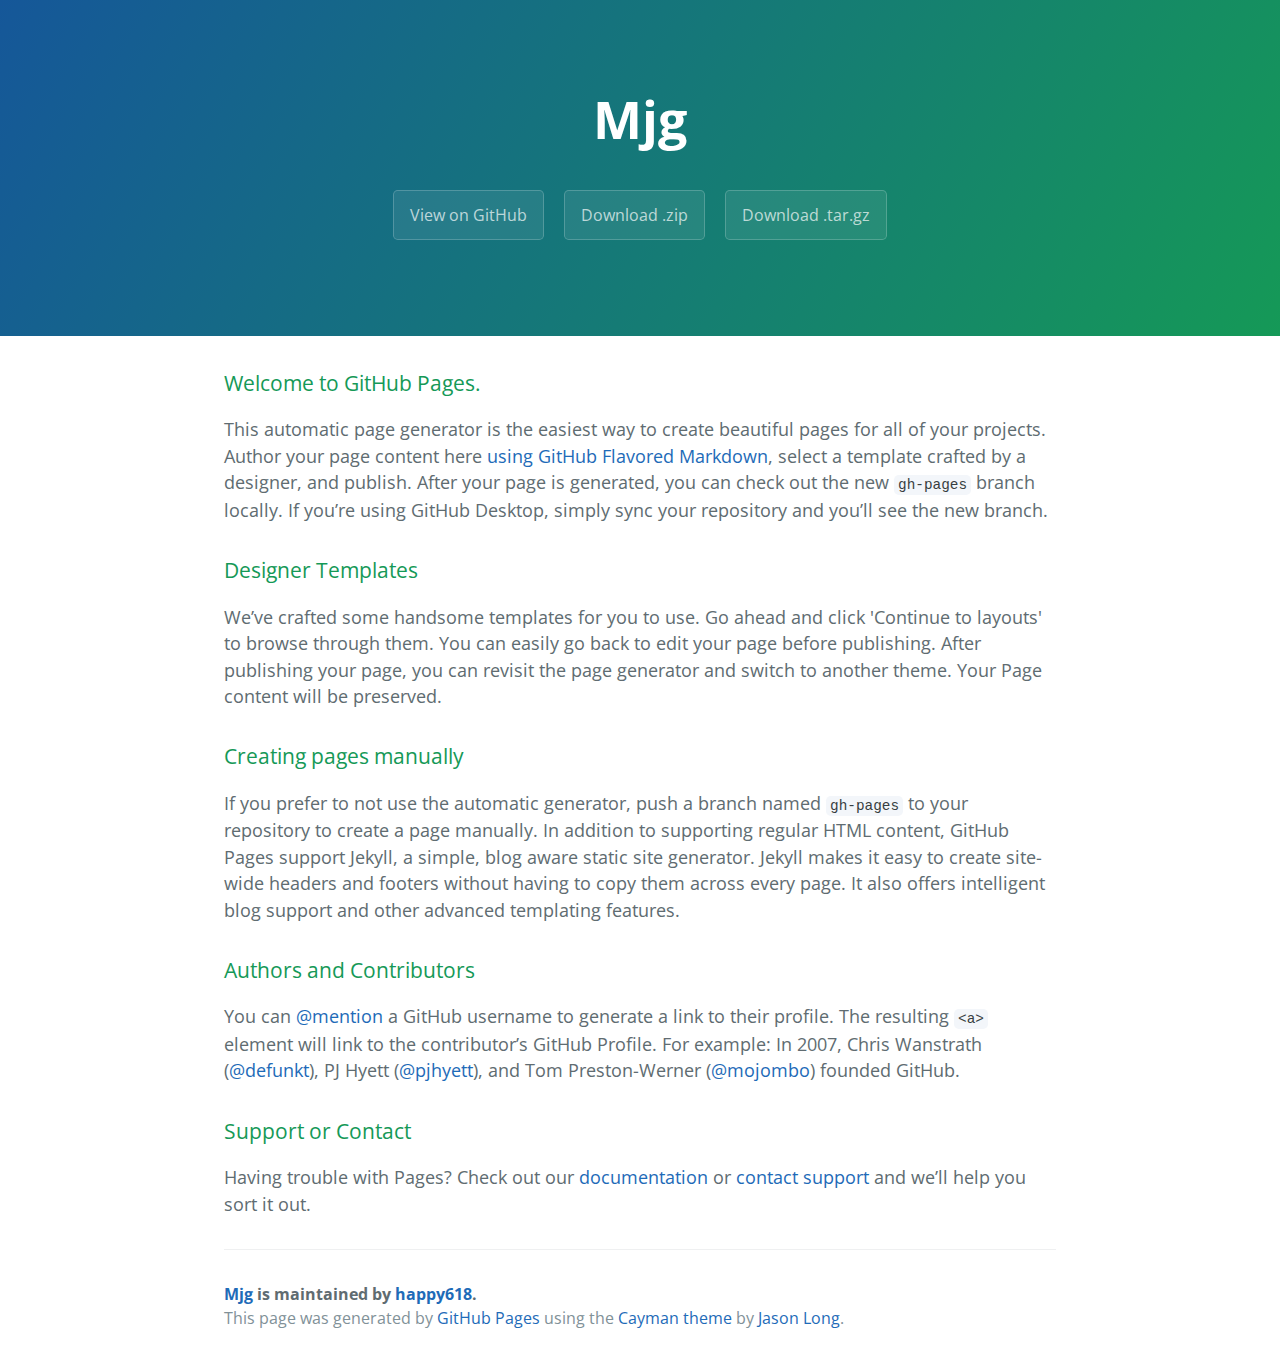
==== index.html @ 903127d8 "Create gh-pages branch via GitHub" ====
<!DOCTYPE html>
<html lang="en-us">
  <head>
    <meta charset="UTF-8">
    <title>Mjg by happy618</title>
    <meta name="viewport" content="width=device-width, initial-scale=1">
    <link rel="stylesheet" type="text/css" href="stylesheets/normalize.css" media="screen">
    <link href='https://fonts.googleapis.com/css?family=Open+Sans:400,700' rel='stylesheet' type='text/css'>
    <link rel="stylesheet" type="text/css" href="stylesheets/stylesheet.css" media="screen">
    <link rel="stylesheet" type="text/css" href="stylesheets/github-light.css" media="screen">
  </head>
  <body>
    <section class="page-header">
      <h1 class="project-name">Mjg</h1>
      <h2 class="project-tagline"></h2>
      <a href="https://github.com/happy618/mjg" class="btn">View on GitHub</a>
      <a href="https://github.com/happy618/mjg/zipball/master" class="btn">Download .zip</a>
      <a href="https://github.com/happy618/mjg/tarball/master" class="btn">Download .tar.gz</a>
    </section>

    <section class="main-content">
      <h3>
<a id="welcome-to-github-pages" class="anchor" href="#welcome-to-github-pages" aria-hidden="true"><span aria-hidden="true" class="octicon octicon-link"></span></a>Welcome to GitHub Pages.</h3>

<p>This automatic page generator is the easiest way to create beautiful pages for all of your projects. Author your page content here <a href="https://guides.github.com/features/mastering-markdown/">using GitHub Flavored Markdown</a>, select a template crafted by a designer, and publish. After your page is generated, you can check out the new <code>gh-pages</code> branch locally. If you’re using GitHub Desktop, simply sync your repository and you’ll see the new branch.</p>

<h3>
<a id="designer-templates" class="anchor" href="#designer-templates" aria-hidden="true"><span aria-hidden="true" class="octicon octicon-link"></span></a>Designer Templates</h3>

<p>We’ve crafted some handsome templates for you to use. Go ahead and click 'Continue to layouts' to browse through them. You can easily go back to edit your page before publishing. After publishing your page, you can revisit the page generator and switch to another theme. Your Page content will be preserved.</p>

<h3>
<a id="creating-pages-manually" class="anchor" href="#creating-pages-manually" aria-hidden="true"><span aria-hidden="true" class="octicon octicon-link"></span></a>Creating pages manually</h3>

<p>If you prefer to not use the automatic generator, push a branch named <code>gh-pages</code> to your repository to create a page manually. In addition to supporting regular HTML content, GitHub Pages support Jekyll, a simple, blog aware static site generator. Jekyll makes it easy to create site-wide headers and footers without having to copy them across every page. It also offers intelligent blog support and other advanced templating features.</p>

<h3>
<a id="authors-and-contributors" class="anchor" href="#authors-and-contributors" aria-hidden="true"><span aria-hidden="true" class="octicon octicon-link"></span></a>Authors and Contributors</h3>

<p>You can <a href="https://help.github.com/articles/basic-writing-and-formatting-syntax/#mentioning-users-and-teams" class="user-mention">@mention</a> a GitHub username to generate a link to their profile. The resulting <code>&lt;a&gt;</code> element will link to the contributor’s GitHub Profile. For example: In 2007, Chris Wanstrath (<a href="https://github.com/defunkt" class="user-mention">@defunkt</a>), PJ Hyett (<a href="https://github.com/pjhyett" class="user-mention">@pjhyett</a>), and Tom Preston-Werner (<a href="https://github.com/mojombo" class="user-mention">@mojombo</a>) founded GitHub.</p>

<h3>
<a id="support-or-contact" class="anchor" href="#support-or-contact" aria-hidden="true"><span aria-hidden="true" class="octicon octicon-link"></span></a>Support or Contact</h3>

<p>Having trouble with Pages? Check out our <a href="https://help.github.com/pages">documentation</a> or <a href="https://github.com/contact">contact support</a> and we’ll help you sort it out.</p>

      <footer class="site-footer">
        <span class="site-footer-owner"><a href="https://github.com/happy618/mjg">Mjg</a> is maintained by <a href="https://github.com/happy618">happy618</a>.</span>

        <span class="site-footer-credits">This page was generated by <a href="https://pages.github.com">GitHub Pages</a> using the <a href="https://github.com/jasonlong/cayman-theme">Cayman theme</a> by <a href="https://twitter.com/jasonlong">Jason Long</a>.</span>
      </footer>

    </section>

  
  </body>
</html>
---- stylesheets/stylesheet.css ----
* {
  box-sizing: border-box; }

body {
  padding: 0;
  margin: 0;
  font-family: "Open Sans", "Helvetica Neue", Helvetica, Arial, sans-serif;
  font-size: 16px;
  line-height: 1.5;
  color: #606c71; }

a {
  color: #1e6bb8;
  text-decoration: none; }
  a:hover {
    text-decoration: underline; }

.btn {
  display: inline-block;
  margin-bottom: 1rem;
  color: rgba(255, 255, 255, 0.7);
  background-color: rgba(255, 255, 255, 0.08);
  border-color: rgba(255, 255, 255, 0.2);
  border-style: solid;
  border-width: 1px;
  border-radius: 0.3rem;
  transition: color 0.2s, background-color 0.2s, border-color 0.2s; }
  .btn + .btn {
    margin-left: 1rem; }

.btn:hover {
  color: rgba(255, 255, 255, 0.8);
  text-decoration: none;
  background-color: rgba(255, 255, 255, 0.2);
  border-color: rgba(255, 255, 255, 0.3); }

@media screen and (min-width: 64em) {
  .btn {
    padding: 0.75rem 1rem; } }

@media screen and (min-width: 42em) and (max-width: 64em) {
  .btn {
    padding: 0.6rem 0.9rem;
    font-size: 0.9rem; } }

@media screen and (max-width: 42em) {
  .btn {
    display: block;
    width: 100%;
    padding: 0.75rem;
    font-size: 0.9rem; }
    .btn + .btn {
      margin-top: 1rem;
      margin-left: 0; } }

.page-header {
  color: #fff;
  text-align: center;
  background-color: #159957;
  background-image: linear-gradient(120deg, #155799, #159957); }

@media screen and (min-width: 64em) {
  .page-header {
    padding: 5rem 6rem; } }

@media screen and (min-width: 42em) and (max-width: 64em) {
  .page-header {
    padding: 3rem 4rem; } }

@media screen and (max-width: 42em) {
  .page-header {
    padding: 2rem 1rem; } }

.project-name {
  margin-top: 0;
  margin-bottom: 0.1rem; }

@media screen and (min-width: 64em) {
  .project-name {
    font-size: 3.25rem; } }

@media screen and (min-width: 42em) and (max-width: 64em) {
  .project-name {
    font-size: 2.25rem; } }

@media screen and (max-width: 42em) {
  .project-name {
    font-size: 1.75rem; } }

.project-tagline {
  margin-bottom: 2rem;
  font-weight: normal;
  opacity: 0.7; }

@media screen and (min-width: 64em) {
  .project-tagline {
    font-size: 1.25rem; } }

@media screen and (min-width: 42em) and (max-width: 64em) {
  .project-tagline {
    font-size: 1.15rem; } }

@media screen and (max-width: 42em) {
  .project-tagline {
    font-size: 1rem; } }

.main-content :first-child {
  margin-top: 0; }
.main-content img {
  max-width: 100%; }
.main-content h1, .main-content h2, .main-content h3, .main-content h4, .main-content h5, .main-content h6 {
  margin-top: 2rem;
  margin-bottom: 1rem;
  font-weight: normal;
  color: #159957; }
.main-content p {
  margin-bottom: 1em; }
.main-content code {
  padding: 2px 4px;
  font-family: Consolas, "Liberation Mono", Menlo, Courier, monospace;
  font-size: 0.9rem;
  color: #383e41;
  background-color: #f3f6fa;
  border-radius: 0.3rem; }
.main-content pre {
  padding: 0.8rem;
  margin-top: 0;
  margin-bottom: 1rem;
  font: 1rem Consolas, "Liberation Mono", Menlo, Courier, monospace;
  color: #567482;
  word-wrap: normal;
  background-color: #f3f6fa;
  border: solid 1px #dce6f0;
  border-radius: 0.3rem; }
  .main-content pre > code {
    padding: 0;
    margin: 0;
    font-size: 0.9rem;
    color: #567482;
    word-break: normal;
    white-space: pre;
    background: transparent;
    border: 0; }
.main-content .highlight {
  margin-bottom: 1rem; }
  .main-content .highlight pre {
    margin-bottom: 0;
    word-break: normal; }
.main-content .highlight pre, .main-content pre {
  padding: 0.8rem;
  overflow: auto;
  font-size: 0.9rem;
  line-height: 1.45;
  border-radius: 0.3rem; }
.main-content pre code, .main-content pre tt {
  display: inline;
  max-width: initial;
  padding: 0;
  margin: 0;
  overflow: initial;
  line-height: inherit;
  word-wrap: normal;
  background-color: transparent;
  border: 0; }
  .main-content pre code:before, .main-content pre code:after, .main-content pre tt:before, .main-content pre tt:after {
    content: normal; }
.main-content ul, .main-content ol {
  margin-top: 0; }
.main-content blockquote {
  padding: 0 1rem;
  margin-left: 0;
  color: #819198;
  border-left: 0.3rem solid #dce6f0; }
  .main-content blockquote > :first-child {
    margin-top: 0; }
  .main-content blockquote > :last-child {
    margin-bottom: 0; }
.main-content table {
  display: block;
  width: 100%;
  overflow: auto;
  word-break: normal;
  word-break: keep-all; }
  .main-content table th {
    font-weight: bold; }
  .main-content table th, .main-content table td {
    padding: 0.5rem 1rem;
    border: 1px solid #e9ebec; }
.main-content dl {
  padding: 0; }
  .main-content dl dt {
    padding: 0;
    margin-top: 1rem;
    font-size: 1rem;
    font-weight: bold; }
  .main-content dl dd {
    padding: 0;
    margin-bottom: 1rem; }
.main-content hr {
  height: 2px;
  padding: 0;
  margin: 1rem 0;
  background-color: #eff0f1;
  border: 0; }

@media screen and (min-width: 64em) {
  .main-content {
    max-width: 64rem;
    padding: 2rem 6rem;
    margin: 0 auto;
    font-size: 1.1rem; } }

@media screen and (min-width: 42em) and (max-width: 64em) {
  .main-content {
    padding: 2rem 4rem;
    font-size: 1.1rem; } }

@media screen and (max-width: 42em) {
  .main-content {
    padding: 2rem 1rem;
    font-size: 1rem; } }

.site-footer {
  padding-top: 2rem;
  margin-top: 2rem;
  border-top: solid 1px #eff0f1; }

.site-footer-owner {
  display: block;
  font-weight: bold; }

.site-footer-credits {
  color: #819198; }

@media screen and (min-width: 64em) {
  .site-footer {
    font-size: 1rem; } }

@media screen and (min-width: 42em) and (max-width: 64em) {
  .site-footer {
    font-size: 1rem; } }

@media screen and (max-width: 42em) {
  .site-footer {
    font-size: 0.9rem; } }
---- stylesheets/github-light.css ----
/*
The MIT License (MIT)

Copyright (c) 2016 GitHub, Inc.

Permission is hereby granted, free of charge, to any person obtaining a copy
of this software and associated documentation files (the "Software"), to deal
in the Software without restriction, including without limitation the rights
to use, copy, modify, merge, publish, distribute, sublicense, and/or sell
copies of the Software, and to permit persons to whom the Software is
furnished to do so, subject to the following conditions:

The above copyright notice and this permission notice shall be included in all
copies or substantial portions of the Software.

THE SOFTWARE IS PROVIDED "AS IS", WITHOUT WARRANTY OF ANY KIND, EXPRESS OR
IMPLIED, INCLUDING BUT NOT LIMITED TO THE WARRANTIES OF MERCHANTABILITY,
FITNESS FOR A PARTICULAR PURPOSE AND NONINFRINGEMENT. IN NO EVENT SHALL THE
AUTHORS OR COPYRIGHT HOLDERS BE LIABLE FOR ANY CLAIM, DAMAGES OR OTHER
LIABILITY, WHETHER IN AN ACTION OF CONTRACT, TORT OR OTHERWISE, ARISING FROM,
OUT OF OR IN CONNECTION WITH THE SOFTWARE OR THE USE OR OTHER DEALINGS IN THE
SOFTWARE.

*/

.pl-c /* comment */ {
  color: #969896;
}

.pl-c1 /* constant, variable.other.constant, support, meta.property-name, support.constant, support.variable, meta.module-reference, markup.raw, meta.diff.header */,
.pl-s .pl-v /* string variable */ {
  color: #0086b3;
}

.pl-e /* entity */,
.pl-en /* entity.name */ {
  color: #795da3;
}

.pl-smi /* variable.parameter.function, storage.modifier.package, storage.modifier.import, storage.type.java, variable.other */,
.pl-s .pl-s1 /* string source */ {
  color: #333;
}

.pl-ent /* entity.name.tag */ {
  color: #63a35c;
}

.pl-k /* keyword, storage, storage.type */ {
  color: #a71d5d;
}

.pl-s /* string */,
.pl-pds /* punctuation.definition.string, string.regexp.character-class */,
.pl-s .pl-pse .pl-s1 /* string punctuation.section.embedded source */,
.pl-sr /* string.regexp */,
.pl-sr .pl-cce /* string.regexp constant.character.escape */,
.pl-sr .pl-sre /* string.regexp source.ruby.embedded */,
.pl-sr .pl-sra /* string.regexp string.regexp.arbitrary-repitition */ {
  color: #183691;
}

.pl-v /* variable */ {
  color: #ed6a43;
}

.pl-id /* invalid.deprecated */ {
  color: #b52a1d;
}

.pl-ii /* invalid.illegal */ {
  color: #f8f8f8;
  background-color: #b52a1d;
}

.pl-sr .pl-cce /* string.regexp constant.character.escape */ {
  font-weight: bold;
  color: #63a35c;
}

.pl-ml /* markup.list */ {
  color: #693a17;
}

.pl-mh /* markup.heading */,
.pl-mh .pl-en /* markup.heading entity.name */,
.pl-ms /* meta.separator */ {
  font-weight: bold;
  color: #1d3e81;
}

.pl-mq /* markup.quote */ {
  color: #008080;
}

.pl-mi /* markup.italic */ {
  font-style: italic;
  color: #333;
}

.pl-mb /* markup.bold */ {
  font-weight: bold;
  color: #333;
}

.pl-md /* markup.deleted, meta.diff.header.from-file */ {
  color: #bd2c00;
  background-color: #ffecec;
}

.pl-mi1 /* markup.inserted, meta.diff.header.to-file */ {
  color: #55a532;
  background-color: #eaffea;
}

.pl-mdr /* meta.diff.range */ {
  font-weight: bold;
  color: #795da3;
}

.pl-mo /* meta.output */ {
  color: #1d3e81;
}
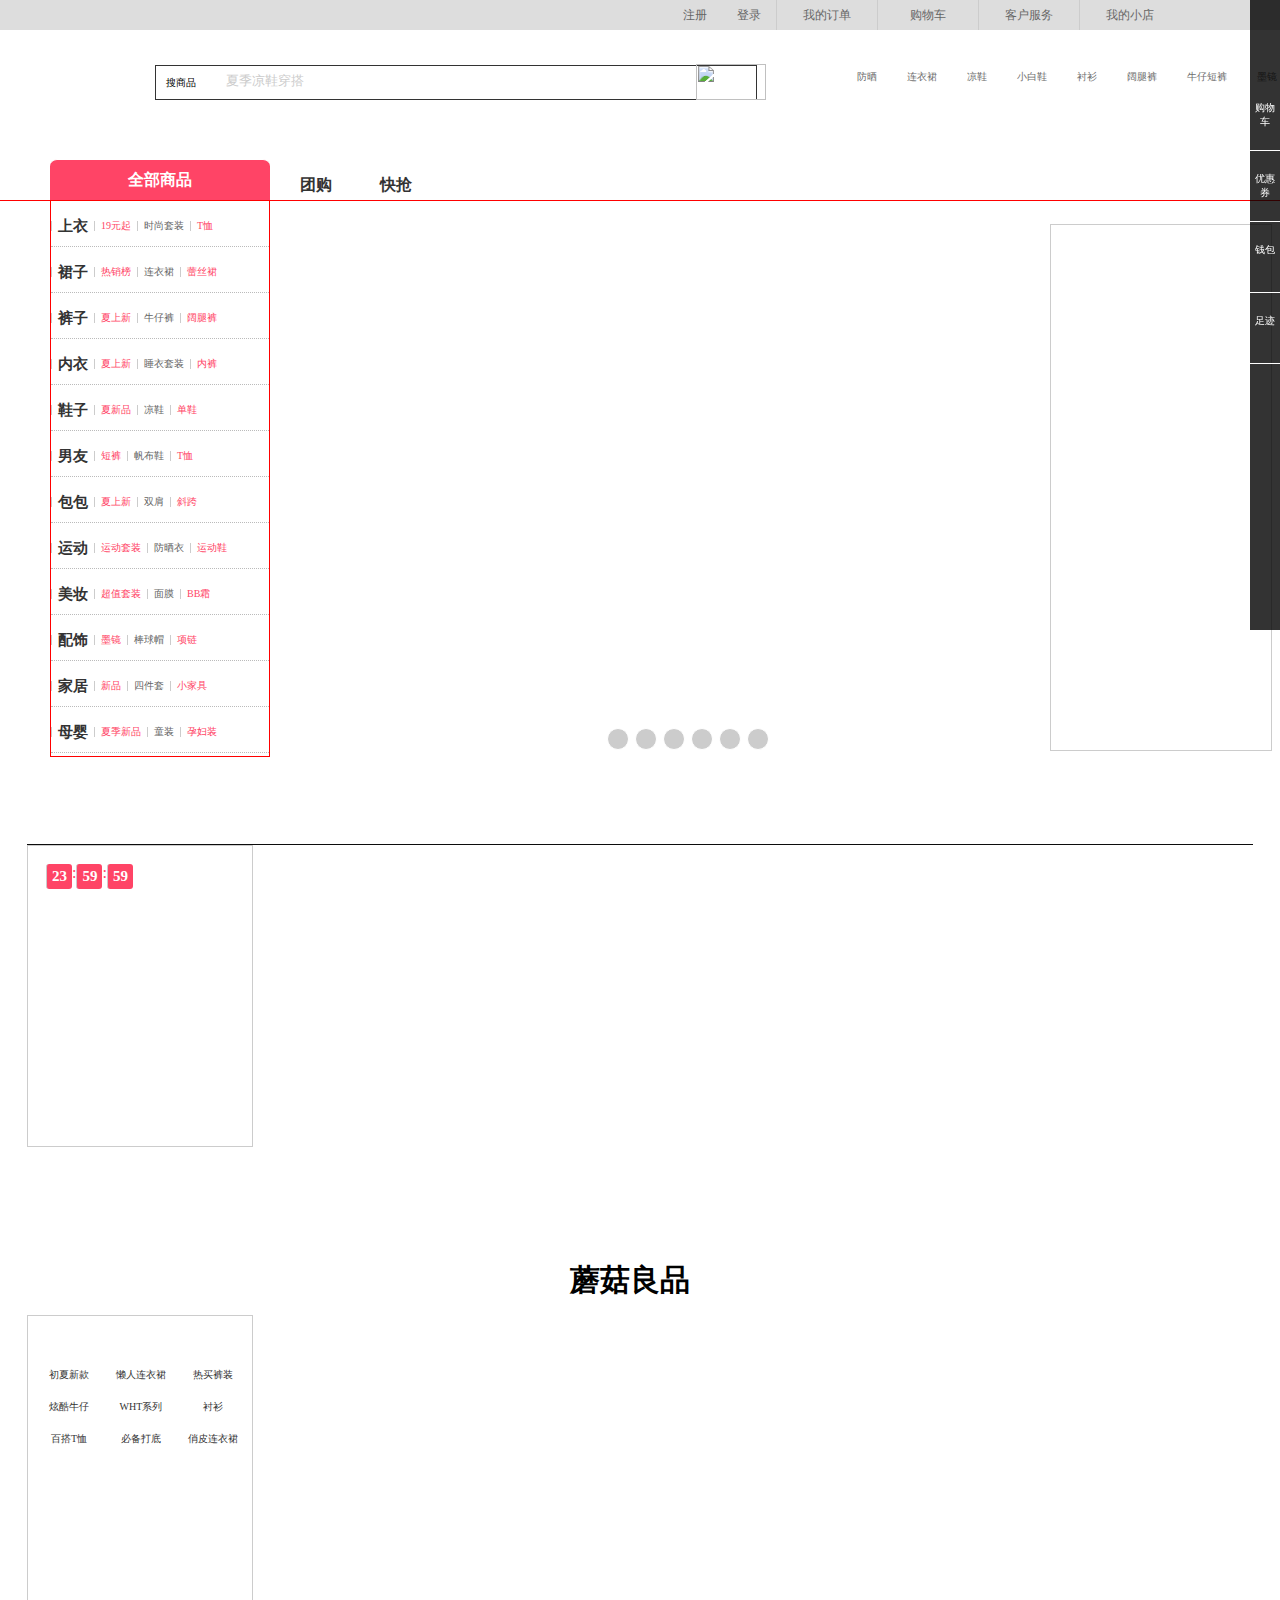
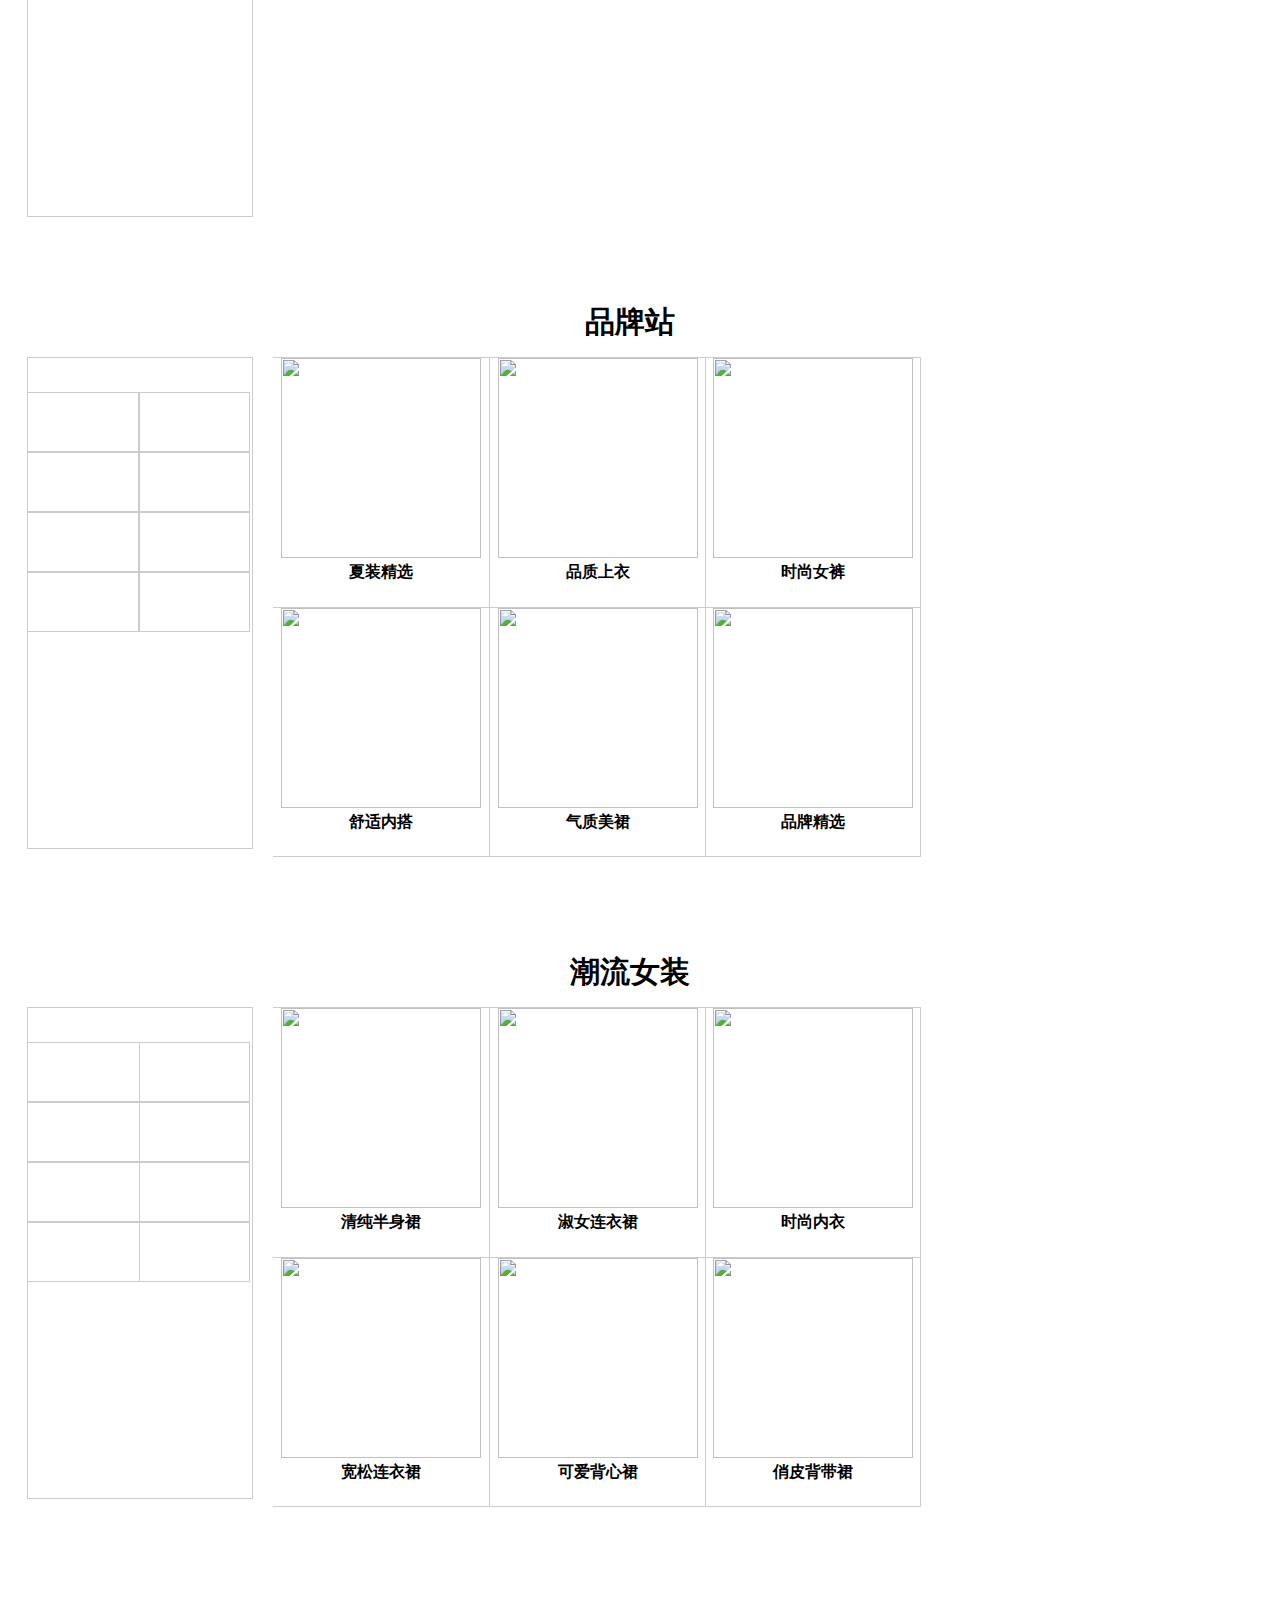
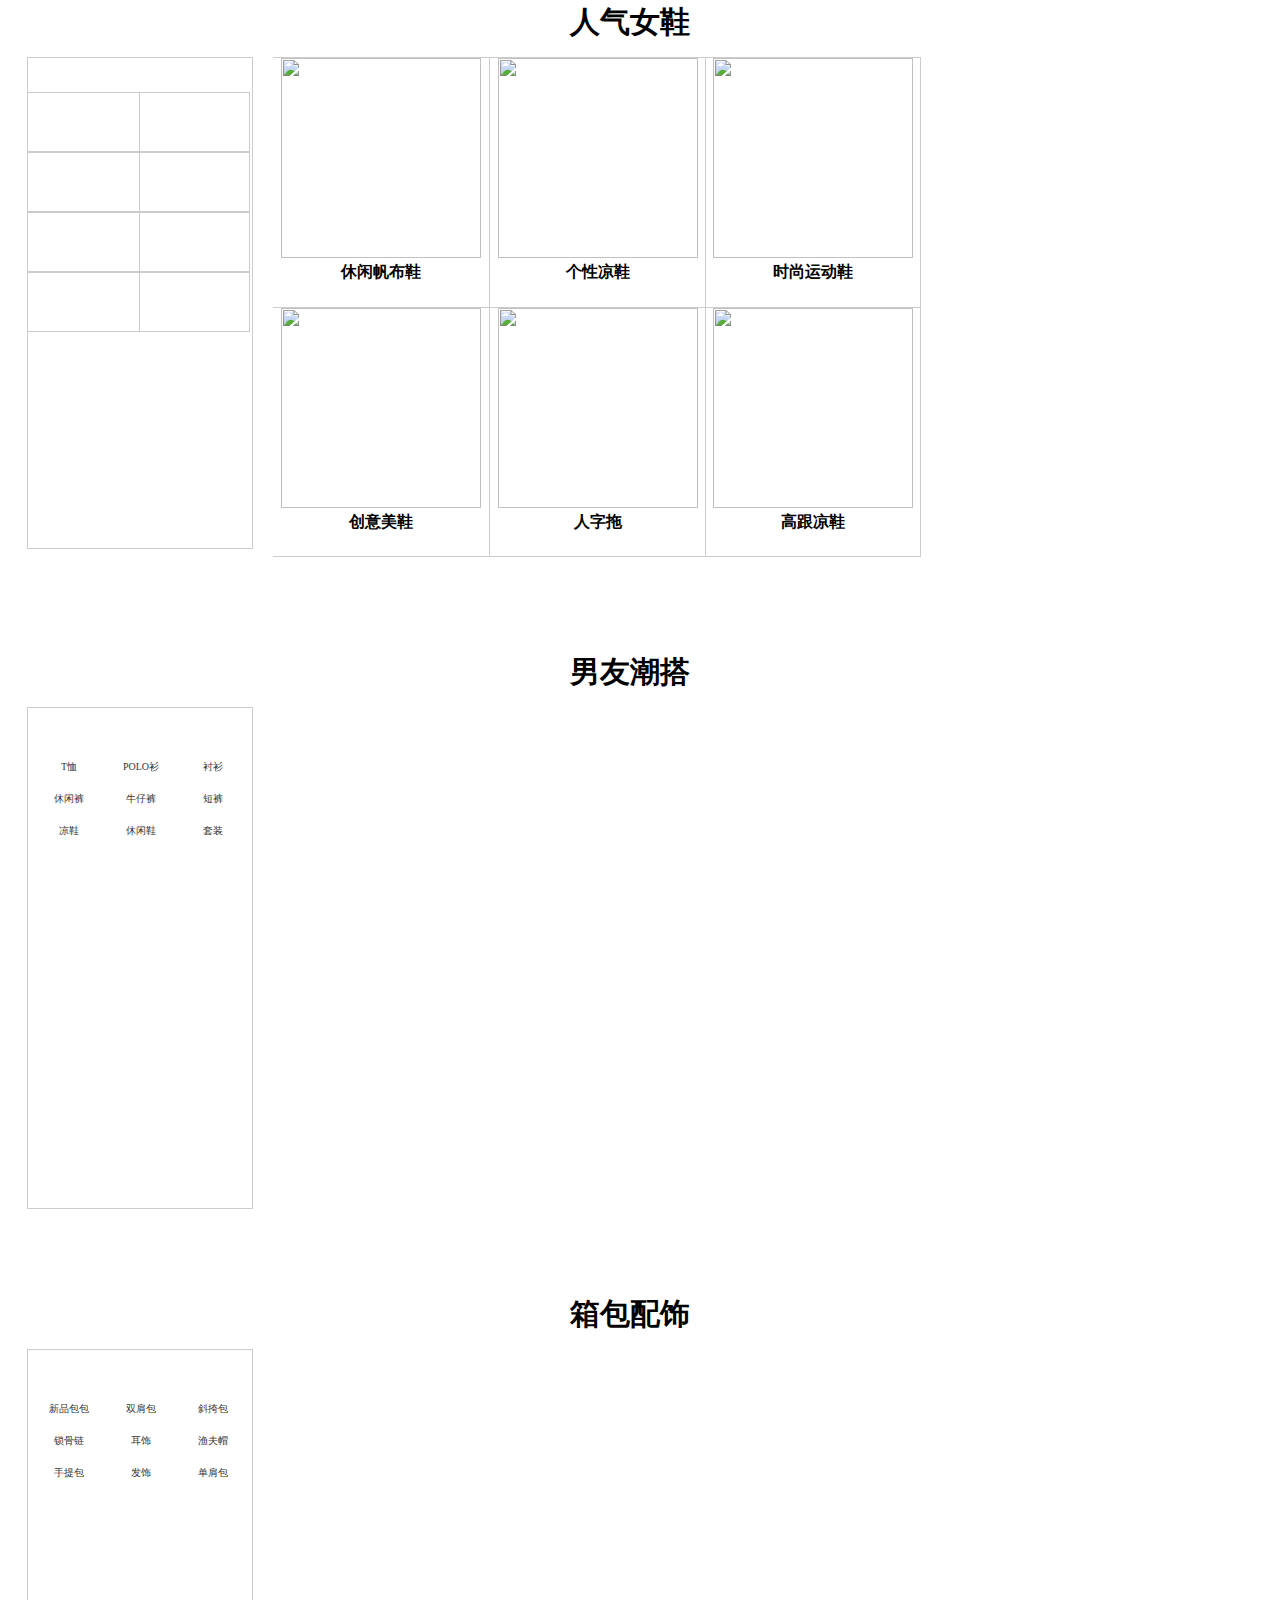
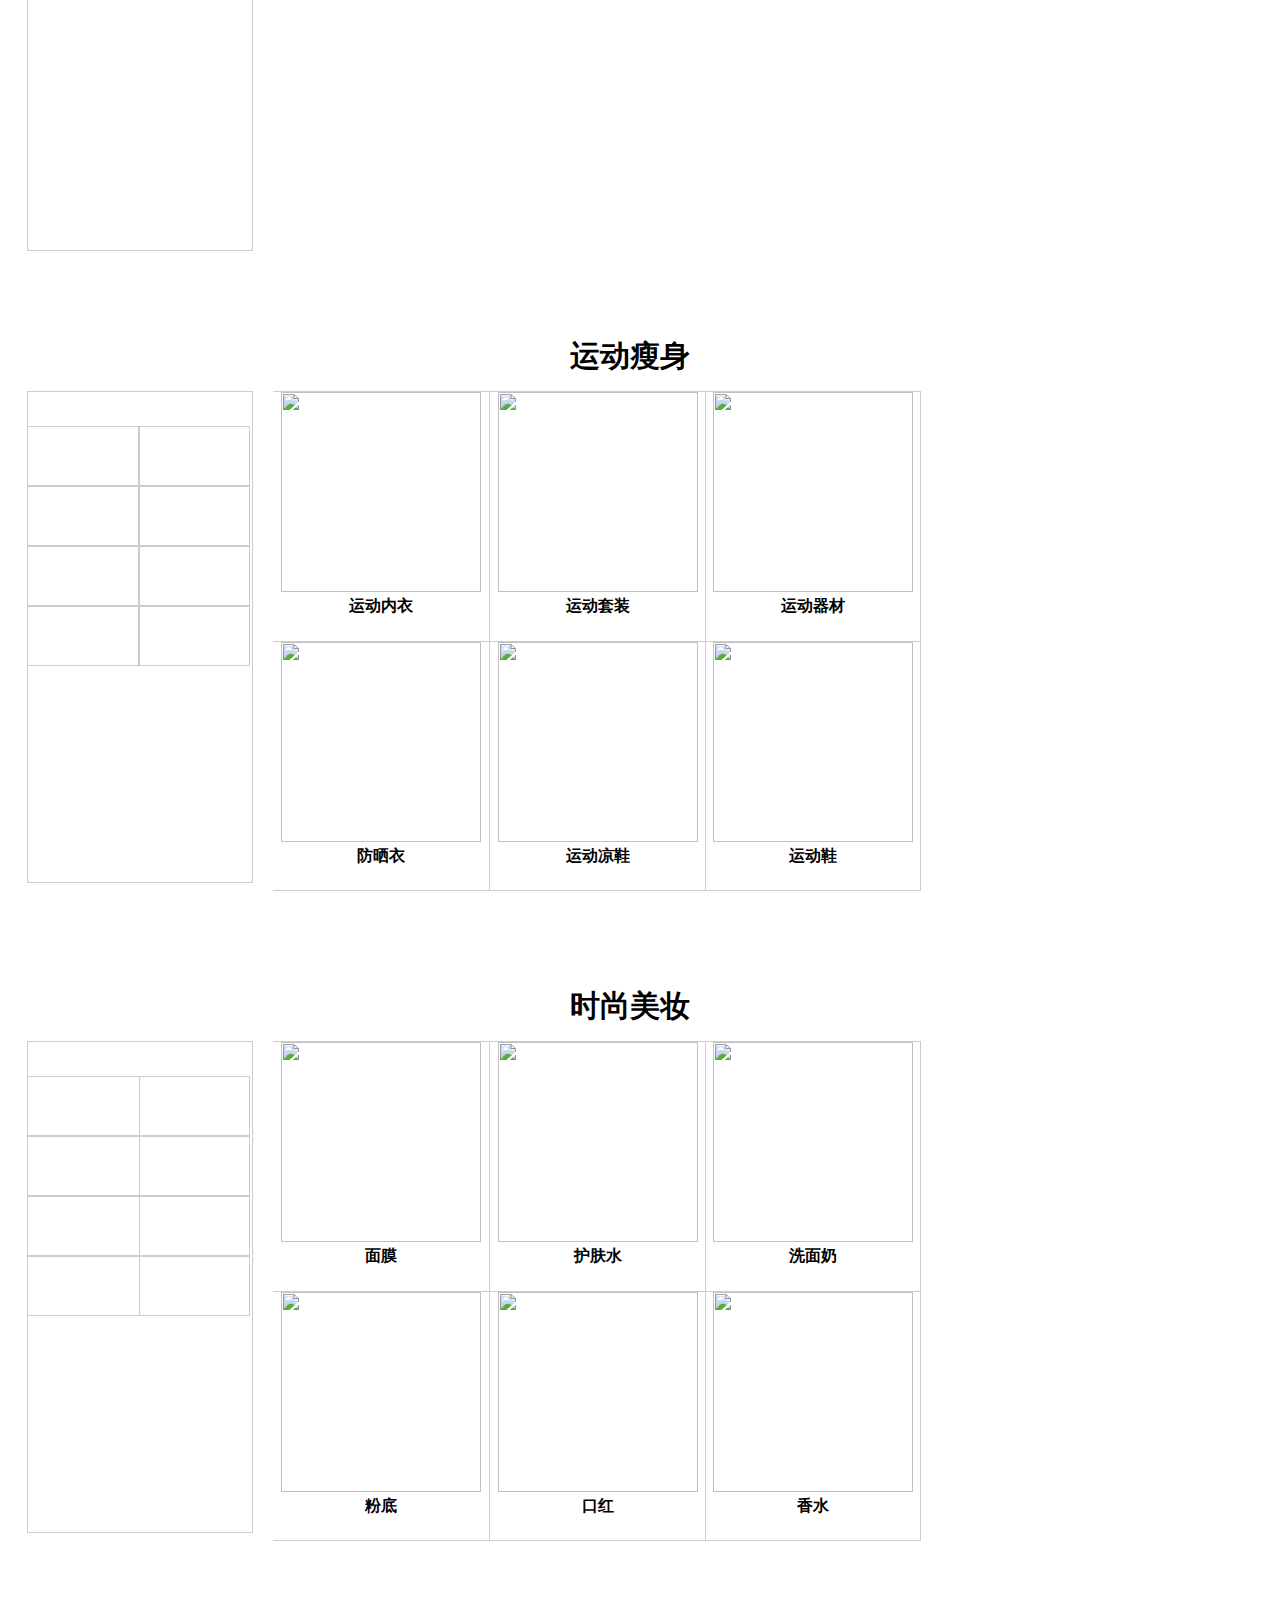
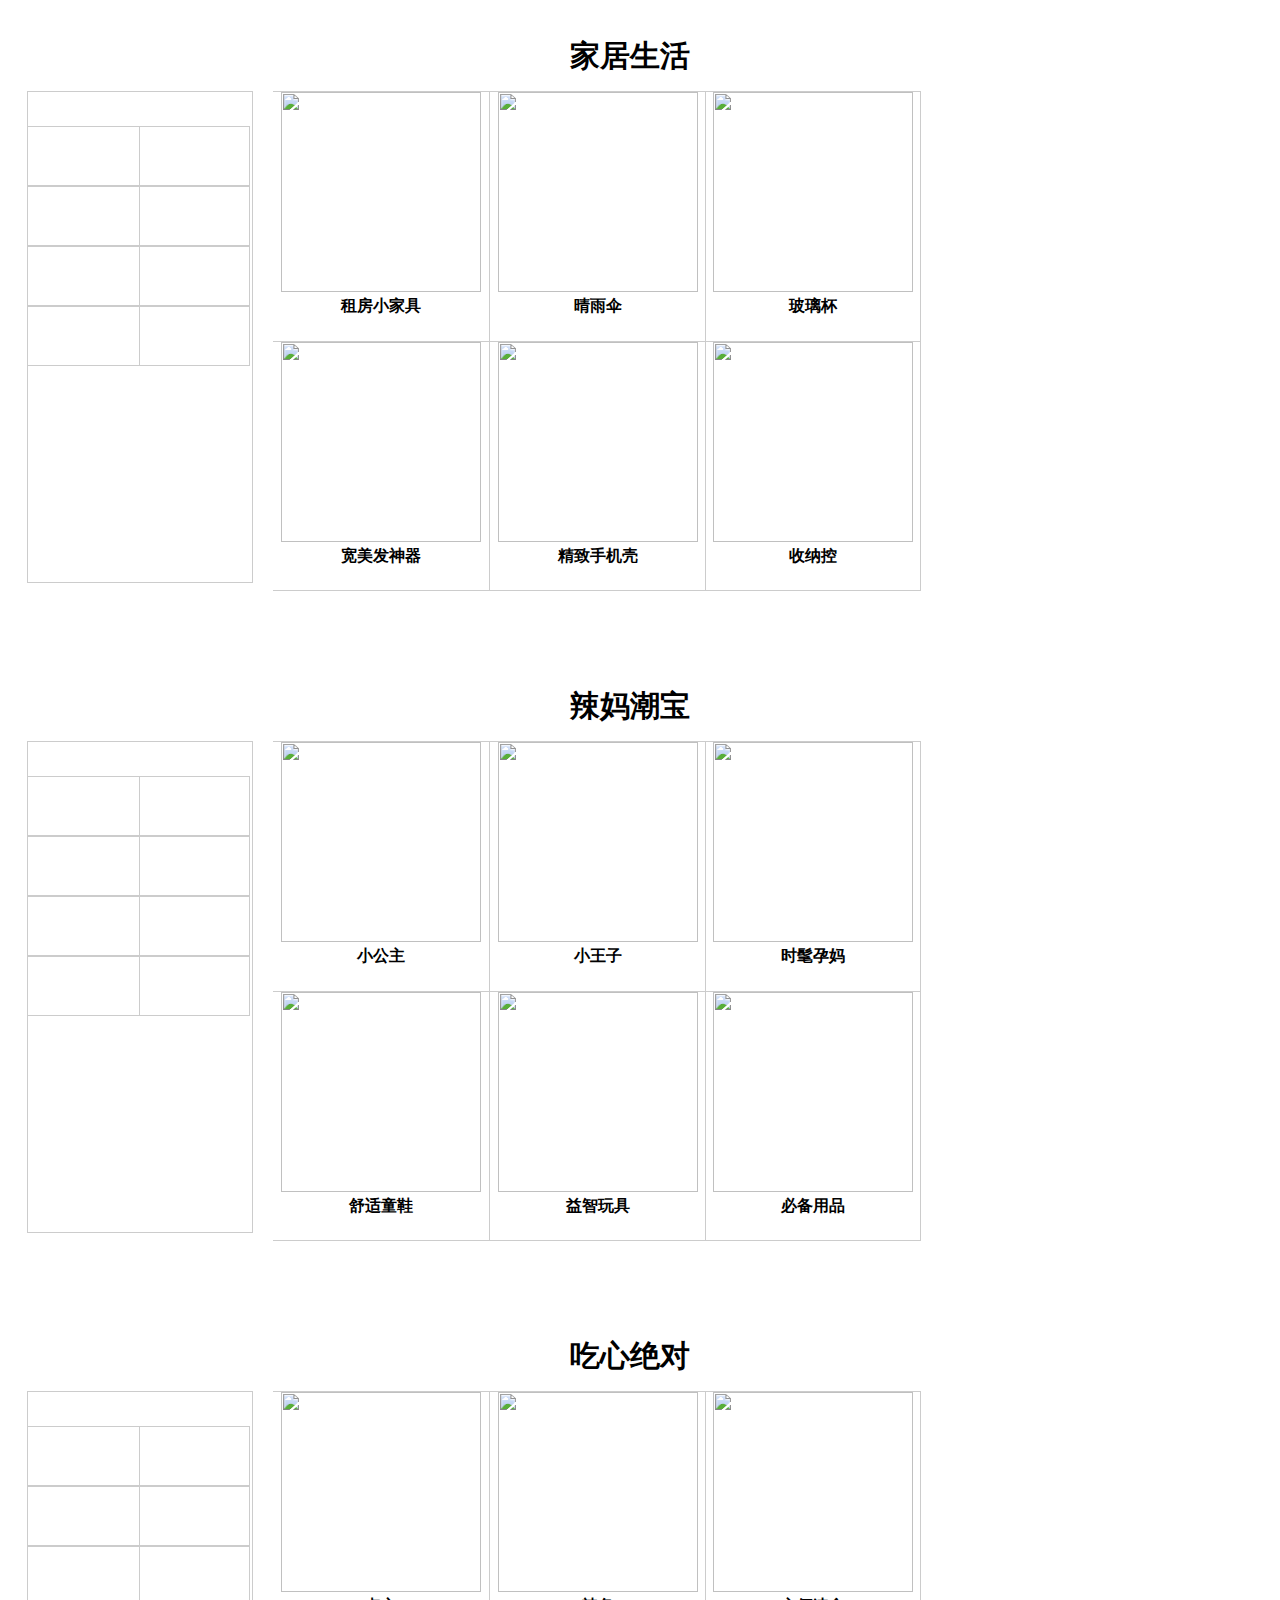
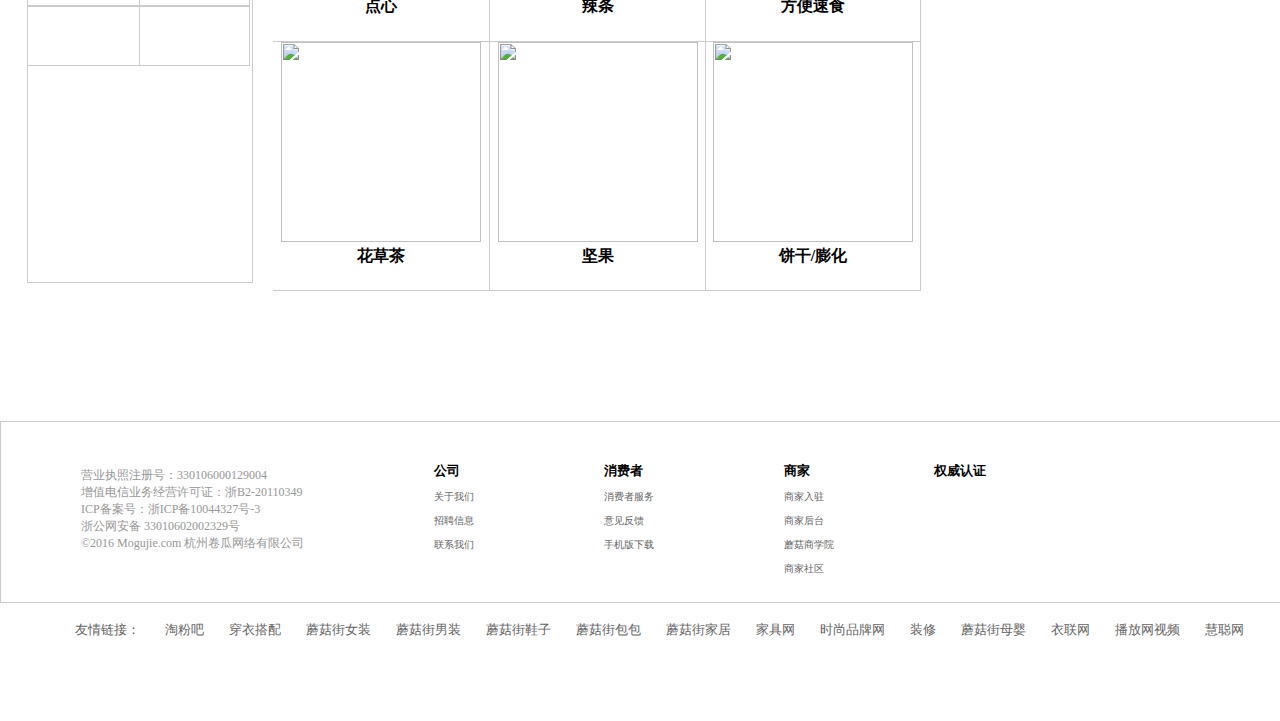
==== commit 6276753e: "Rename text.html to index.html" ====
--- a/index.html
+++ b/index.html
@@ -1,57 +1,1279 @@
-<!DOCTYPE html>
-<html lang="en-us">
-  <head>
-    <meta charset="UTF-8">
-    <title>Mjg by happy618</title>
-    <meta name="viewport" content="width=device-width, initial-scale=1">
-    <link rel="stylesheet" type="text/css" href="stylesheets/normalize.css" media="screen">
-    <link href='https://fonts.googleapis.com/css?family=Open+Sans:400,700' rel='stylesheet' type='text/css'>
-    <link rel="stylesheet" type="text/css" href="stylesheets/stylesheet.css" media="screen">
-    <link rel="stylesheet" type="text/css" href="stylesheets/github-light.css" media="screen">
-  </head>
-  <body>
-    <section class="page-header">
-      <h1 class="project-name">Mjg</h1>
-      <h2 class="project-tagline"></h2>
-      <a href="https://github.com/happy618/mjg" class="btn">View on GitHub</a>
-      <a href="https://github.com/happy618/mjg/zipball/master" class="btn">Download .zip</a>
-      <a href="https://github.com/happy618/mjg/tarball/master" class="btn">Download .tar.gz</a>
-    </section>
-
-    <section class="main-content">
-      <h3>
-<a id="welcome-to-github-pages" class="anchor" href="#welcome-to-github-pages" aria-hidden="true"><span aria-hidden="true" class="octicon octicon-link"></span></a>Welcome to GitHub Pages.</h3>
-
-<p>This automatic page generator is the easiest way to create beautiful pages for all of your projects. Author your page content here <a href="https://guides.github.com/features/mastering-markdown/">using GitHub Flavored Markdown</a>, select a template crafted by a designer, and publish. After your page is generated, you can check out the new <code>gh-pages</code> branch locally. If you’re using GitHub Desktop, simply sync your repository and you’ll see the new branch.</p>
-
-<h3>
-<a id="designer-templates" class="anchor" href="#designer-templates" aria-hidden="true"><span aria-hidden="true" class="octicon octicon-link"></span></a>Designer Templates</h3>
-
-<p>We’ve crafted some handsome templates for you to use. Go ahead and click 'Continue to layouts' to browse through them. You can easily go back to edit your page before publishing. After publishing your page, you can revisit the page generator and switch to another theme. Your Page content will be preserved.</p>
-
-<h3>
-<a id="creating-pages-manually" class="anchor" href="#creating-pages-manually" aria-hidden="true"><span aria-hidden="true" class="octicon octicon-link"></span></a>Creating pages manually</h3>
-
-<p>If you prefer to not use the automatic generator, push a branch named <code>gh-pages</code> to your repository to create a page manually. In addition to supporting regular HTML content, GitHub Pages support Jekyll, a simple, blog aware static site generator. Jekyll makes it easy to create site-wide headers and footers without having to copy them across every page. It also offers intelligent blog support and other advanced templating features.</p>
-
-<h3>
-<a id="authors-and-contributors" class="anchor" href="#authors-and-contributors" aria-hidden="true"><span aria-hidden="true" class="octicon octicon-link"></span></a>Authors and Contributors</h3>
-
-<p>You can <a href="https://help.github.com/articles/basic-writing-and-formatting-syntax/#mentioning-users-and-teams" class="user-mention">@mention</a> a GitHub username to generate a link to their profile. The resulting <code>&lt;a&gt;</code> element will link to the contributor’s GitHub Profile. For example: In 2007, Chris Wanstrath (<a href="https://github.com/defunkt" class="user-mention">@defunkt</a>), PJ Hyett (<a href="https://github.com/pjhyett" class="user-mention">@pjhyett</a>), and Tom Preston-Werner (<a href="https://github.com/mojombo" class="user-mention">@mojombo</a>) founded GitHub.</p>
-
-<h3>
-<a id="support-or-contact" class="anchor" href="#support-or-contact" aria-hidden="true"><span aria-hidden="true" class="octicon octicon-link"></span></a>Support or Contact</h3>
-
-<p>Having trouble with Pages? Check out our <a href="https://help.github.com/pages">documentation</a> or <a href="https://github.com/contact">contact support</a> and we’ll help you sort it out.</p>
-
-      <footer class="site-footer">
-        <span class="site-footer-owner"><a href="https://github.com/happy618/mjg">Mjg</a> is maintained by <a href="https://github.com/happy618">happy618</a>.</span>
-
-        <span class="site-footer-credits">This page was generated by <a href="https://pages.github.com">GitHub Pages</a> using the <a href="https://github.com/jasonlong/cayman-theme">Cayman theme</a> by <a href="https://twitter.com/jasonlong">Jason Long</a>.</span>
-      </footer>
-
-    </section>
-
-  
-  </body>
-</html>
+<!DOCTYPE html>
+<html>
+<head>
+	<meta charset="utf-8">
+	<meta http-equiv="X-UA-Compatible" content="IE=edge">
+	<title>蘑菇街-我的买手街！</title>
+	<link rel="stylesheet" href="mgj.css">
+	<script>
+		window.onload=function (){
+
+			var oLi1=document.getElementById('hea-li1')
+			var oLi2=document.getElementById('hea-li2')
+			var oUl1=oLi1.getElementsByTagName('ul')[0]
+			var oUl2=oLi2.getElementsByTagName('ul')[0]
+			var oSlist=document.getElementById('ssplist')
+			var oSli=document.getElementById('sspli')
+			var oSul=oSli.getElementsByTagName('ul')[0]
+			var aSa=oSul.getElementsByTagName('li')
+			var oSp1=oSli.getElementsByTagName('p')[0]
+			var oMenu=document.getElementById('menu')
+			var oSecleft=document.getElementById('secleft')
+			var aHidmenu=oSecleft.getElementsByTagName('div')
+		    var aMul=oMenu.getElementsByTagName('ul')
+		    var timer=null;
+//导航栏鼠标移入显示移出隐藏事件
+			oLi1.onmouseover=function (){
+				oUl1.style.display='block'
+			}
+			oLi1.onmouseout=function (){
+				oUl1.style.display='none'
+			}
+			oLi2.onmouseover=function (){
+				oUl2.style.display='block'
+			}
+			oLi2.onmouseout=function (){
+				oUl2.style.display='none'
+			}
+
+			
+//搜索框店铺商品移入切换事件			
+			oSli.onmouseover=function(){
+				oSul.style.display='block'
+			}
+			oSli.onmouseout=function(){
+				oSul.style.display='none'
+			}
+			for(var i=0;i<aSa.length;i++){
+				aSa[i].index=i;
+				aSa[i].onclick=function (){
+					oSp1.innerHTML='搜'+this.innerHTML;
+					oSul.style.display='none';
+				}	
+
+
+
+		}
+
+//鼠标移入侧面菜单显示隐藏分菜单事件（定时器）
+		for(var i=0;i<aMul.length;i++){
+
+						aMul[i].index=i;
+						aMul[i].onmouseover=function(){
+
+							clearInterval(timer)
+							for(var j=1;j<aHidmenu.length;j++){
+
+								aHidmenu[j].style.display='none'
+
+								
+							}
+								aHidmenu[this.index+1].style.display='block';
+
+						
+							
+
+							
+						}
+						function fn(num){
+							aMul[num].onmouseout=function (){				
+
+						timer=setTimeout(function(){aHidmenu[num+1].style.display='none';},500)
+
+							
+									}
+
+						}
+						for(j=0;j<aMul.length;j++){
+							fn(j)
+						}
+						
+					
+					}
+		
+//鼠标移入隐藏菜单显示，移出隐藏函数		
+
+	         for(var k=1;k<aHidmenu.length;k++){
+
+							aHidmenu[k].index=k;
+							aHidmenu[k].onmouseover=function(){
+
+								clearInterval(timer)//清除左边菜单的定时器
+								for(var j=1;j<aHidmenu.length;j++){
+
+									aHidmenu[j].style.display='none'
+
+									
+								}
+									aHidmenu[this.index].style.display='block'														
+							}
+							aHidmenu[k].onmouseout=function(){
+								aHidmenu[this.index].style.display='none'
+								
+							}
+						}
+
+//中间图片切换函数					
+			function move(){
+				var oMove=document.getElementById('move');
+			var oMoveimg=oMove.getElementsByTagName('img')[0]
+			var oMovebutl=document.getElementById('left')
+			var oMovebutr=document.getElementById('right')
+			var oMoveul=oMove.getElementsByTagName('ul')[0];
+			var aMoveli=oMoveul.getElementsByTagName('li');
+			var arrimg=['img/z1.jpg','img/z2.jpg','img/z3.jpg','img/z4.jpg','img/z5.jpg','img/z6.jpg']
+			var num=0;
+			var display=null;
+			var timer2=null;
+		
+				timer2=setInterval(function(){
+				
+				num++;
+				
+					if (num==arrimg.length) {
+						num=0
+					}
+					oMoveimg.src=arrimg[num]
+					for(i=0;i<aMoveli.length;i++){
+						aMoveli[i].className=''
+					}
+					aMoveli[num].className='hover'
+
+
+			},5000)
+				oMove.onmouseover=function(){
+					clearInterval(timer2)
+				}
+				oMove.onmouseout=function(){
+					timer2=setInterval(function(){
+				
+				num++;
+				
+					if (num==arrimg.length) {
+						num=0
+					}
+					oMoveimg.src=arrimg[num]
+					for(i=0;i<aMoveli.length;i++){
+						aMoveli[i].className=''
+					}
+					aMoveli[num].className='hover'
+
+			},5000)
+				}
+			
+			
+			
+		
+
+			
+			oMovebutl.onclick=function(){
+					num--;
+					if (num==-1) {
+						num=arrimg.length-1
+					}
+					
+					oMoveimg.src=arrimg[num]
+					for(i=0;i<aMoveli.length;i++){
+						aMoveli[i].className=''
+					}
+					aMoveli[num].className='hover'
+
+			}
+
+			oMovebutr.onclick=function(){
+
+					num++;
+				
+					if (num==arrimg.length) {
+						num=0
+					}
+					oMoveimg.src=arrimg[num]
+					for(i=0;i<aMoveli.length;i++){
+						aMoveli[i].className=''
+					}
+					aMoveli[num].className='hover'
+
+			}
+			
+
+			for(var i=0;i<aMoveli.length;i++){
+				aMoveli[i].index=i;
+				aMoveli[i].onmouseover=function(){
+					oMoveimg.src=arrimg[this.index];
+					for(var i=0;i<aMoveli.length;i++ ){
+						aMoveli[i].className=''
+					}
+					this.className='hover';
+					num=this.index;
+				}
+
+			}
+			function movefn(obj){
+				obj.onmouseover=function(){
+				clearInterval(display)
+				oMovebutl.style.display='block';
+				oMovebutr.style.display='block';
+			}
+			obj.onmouseout=function(){
+				display=setTimeout(function(){
+				oMovebutl.style.display='none';
+				oMovebutr.style.display='none';
+			},500)
+				
+			}
+			}
+	
+			movefn(oMoveimg);
+			movefn(oMovebutr);
+			movefn(oMovebutl)
+			}
+			
+		move()
+//倒计时抢购
+			var oTimeul=document.getElementById('timebuy')
+			var aTimeli=oTimeul.getElementsByTagName('li')
+			var num1=0;
+			var num2=0;
+			var num3=0;
+			var second=parseInt(aTimeli[4].innerHTML)
+			var minute=parseInt(aTimeli[2].innerHTML)
+			var hour=parseInt(aTimeli[0].innerHTML)
+
+			setInterval(Time,1000)
+
+			function Time(){
+				num1++;
+				aTimeli[4].innerHTML=second-num1;
+				if (num1==59) {
+					num1=0;
+					num2++;
+				aTimeli[2].innerHTML=minute-num2;
+				if (num2==59) {
+					num2=0;
+					num3++;
+					aTimeli[0].innerHTML=hour-num3;
+					if (num3==23) {
+						aTimeli[4].innerHTML=0;
+						aTimeli[2].innerHTML=0;
+						aTimeli[0].innerHTML=0;
+					}
+				}		
+				}
+			}
+var oHidser=document.getElementById('hidser')
+var oHidul=document.getElementById('hidul')
+var aSli=oHidul.getElementsByTagName('li')
+var oSp=document.getElementById('sp')
+var oSerli=document.getElementById('serli')
+var oTop=document.getElementById('top')
+var oaside=document.getElementById('aside')
+var oasideUl=oaside.getElementsByTagName('ul')[0]
+var aasideLi=oasideUl.getElementsByTagName('li')
+
+			oSerli.onmouseover=function(){
+				oHidul.style.display='block'
+			}
+			oSerli.onmouseout=function(){
+				oHidul.style.display='none'
+			}
+			for(var i=0;i<aSli.length;i++){
+				aSli[i].index=i;
+				aSli[i].onclick=function (){
+					oSp.innerHTML='搜'+this.innerHTML;
+					oHidul.style.display='none';
+				}	
+
+
+
+		}
+	window.onscroll=function(){
+		 var t = document.documentElement.scrollTop ||document.body.scrollTop;
+		if (t>500) {
+			oHidser.style.display='block'
+		}
+		else{
+			oHidser.style.display='none'
+		}
+		if (t>10) {
+			oTop.style.display='block'
+		}
+		else{
+			oTop.style.display='none'
+		}
+	}
+
+
+	}
+	</script>
+</head>
+<body>
+
+	<header class="header">
+<!-- 导航栏 -->
+		<div class="hea-top" id="top1">
+			<ul class="hea-top-ul">
+				<li>注册</li>
+				<li>登录</li>
+				<li class="li">我的订单</li>
+				<li class="li">购物车</li>
+				<li class="li" id="hea-li1"> <a href="#" title="">客户服务</a>
+					<ul class="hea-top-ul-li-ul1">
+						<li >消费者服务</li>
+						<li>商家中心</li>
+						<li >服务中心</li>
+					</ul>
+				</li>
+				<li class="li" id="hea-li2"> <img src="img/小店.png" alt="" ><a href="#">我的小店</a>
+					<ul class="hea-top-ul-li-ul2">
+						<li>管理后台</li>
+						<li>商家社区</li>
+						<li>商家培训</li>
+						<li>市场入驻</li>
+					</ul>
+				</li>
+			</ul>
+		</div>
+
+	<div class="hea-bot" >
+			<div class="img"><img src="img/蘑菇街.png" alt="" id="mgj"></div>
+			<div class="sercher">
+				<div class="ul" >
+					<ul>
+						<li id="sspli"><p id="sp1">搜商品</p><img src="img/向下箭头.gif" alt="">
+							<ul>
+								<li>商品</li>
+								<li>店铺</li>
+							</ul>
+						</li>
+					</ul>
+			</div>
+
+			<div class="input">
+				<input type="text" value="夏季凉鞋穿搭" onfocus="if (value=='夏季凉鞋穿搭') {value=''}" onblur="if (value=='') {value='夏季凉鞋穿搭'}" ="">
+			</div>
+			<div class="img2"><img src="img/搜索.jpg" alt="" class="img2" width="70px" height="36px;"></div>
+			</div>
+							
+
+			<div class="hea-bot-list">
+				<ul >
+							<li>防晒</li>
+							<li>连衣裙</li>
+							<li>凉鞋</li>
+							<li>小白鞋</li>
+							<li>衬衫</li>
+							<li>阔腿裤</li>
+							<li>牛仔短裤</li>
+							<li>墨镜</li>
+							<li>夏季套装</li>
+
+
+						</ul>
+			</div>
+			
+			<div class="saoma">
+				<img src="img/扫码.gif" alt="">
+			</div>
+		</div>
+</header>
+
+	<section>
+
+		<section class="section-one">
+<!-- 菜单轮播图主页 -->
+			<div class="sec-one-allcomm">
+				全部商品
+			</div>
+			<ul class="tgkq">
+				<li>团购</li>
+				<li>快抢</li>
+			</ul>
+
+			<div class="sec-one-left" id="secleft">
+				<div class="menu" id="menu">
+					<ul class="ul1">
+						<li class="li1">上衣</li>
+						<li class="li2">19元起</li>
+						<li class="li3">时尚套装</li>
+						<li class="li4">T恤</li>
+					</ul>
+					<ul class="ul1">
+						<li class="li1">裙子</li>
+						<li class="li2">热销榜</li>
+						<li class="li3">连衣裙</li>
+						<li class="li4">蕾丝裙</li>
+					</ul>
+					<ul class="ul1">
+						<li class="li1">裤子</li>
+						<li class="li2">夏上新</li>
+						<li class="li3">牛仔裤</li>
+						<li class="li4">阔腿裤</li>
+					</ul>
+					<ul class="ul1">
+						<li class="li1">内衣</li>
+						<li class="li2">夏上新</li>
+						<li class="li3">睡衣套装</li>
+						<li class="li4">内裤</li>
+					</ul>
+					<ul class="ul1">
+						<li class="li1">鞋子</li>
+						<li class="li2">夏新品</li>
+						<li class="li3">凉鞋</li>
+						<li class="li4">单鞋</li>
+					</ul>
+					<ul class="ul1">
+						<li class="li1">男友</li>
+						<li class="li2">短裤</li>
+						<li class="li3">帆布鞋</li>
+						<li class="li4">T恤</li>
+					</ul>
+					<ul class="ul1">
+						<li class="li1">包包</li>
+						<li class="li2">夏上新</li>
+						<li class="li3">双肩</li>
+						<li class="li4">斜跨</li>
+					</ul>
+					<ul class="ul1">
+						<li class="li1">运动</li>
+						<li class="li2">运动套装</li>
+						<li class="li3">防晒衣</li>
+						<li class="li4">运动鞋</li>
+					</ul>
+					<ul class="ul1">
+						<li class="li1">美妆</li>
+						<li class="li2">超值套装</li>
+						<li class="li3">面膜</li>
+						<li class="li4">BB霜</li>
+					</ul>
+					<ul class="ul1">
+						<li class="li1">配饰</li>
+						<li class="li2">墨镜</li>
+						<li class="li3">棒球帽</li>
+						<li class="li4">项链</li>
+					</ul>
+					<ul class="ul1">
+						<li class="li1">家居</li>
+						<li class="li2">新品</li>
+						<li class="li3">四件套</li>
+						<li class="li4">小家具</li>
+					</ul>
+					<ul class="ul1">
+						<li class="li1">母婴</li>
+						<li class="li2">夏季新品</li>
+						<li class="li3">童装</li>
+						<li class="li4">孕妇装</li>
+					</ul>
+				</div>
+
+
+				<div class="hid-menu" id="hidmenu1">
+					<ul class="hid-ul ul1">
+						<li>新品发布</li><li>衬衫</li><li>针织衫</li><li>字母T恤</li><li>绑带衬衫</li><li>俏皮露肩</li><li>夏日花卉</li>	
+					</ul>
+					<ul class="hid-ul ul2">
+					<li>当季热卖</li><li>短款上衣</li><li>纯色T恤</li><li>开衫</li><li>薄外套</li><li>蕾丝衫</li><li>雪纺衬衫</li><li>清凉透视</li><li>运动套装</li><li>格纹衬衫</li><li>情侣装</li>
+					</ul>
+					<ul class="hid-ul ul3">
+						<li>新品发布</li><li>条纹</li><li>一字领</li><li>印花</li><li>流苏</li><li>字母</li><li>蕾丝</li><li>系带</li><li>荷叶边</li><li>性感V领</li><li>时尚挂脖</li><li>前短后长</li>
+					</ul>
+					
+						<img src="img/m13.jpg" alt="">
+				</div>
+
+				<div class="hid-menu" id="hidmenu2">
+					<ul class="hid-ul ul1">
+						<li>新品发布</li><li>韩范美裙</li><li>初夏新品</li><li>收腰裙</li><li>半身裙</li><li>牛仔裙</li><li>衬衫裙</li><li>百褶裙</li><li>包臀裙</li><li>大码裙子</li><li>长袖连衣裙</li><li>卫衣裙</li>
+						
+					</ul>
+					<ul class="hid-ul ul2">
+						<li>当季热卖</li><li>裙子套装</li><li>连衣裙</li><li>蕾丝裙</li><li>T恤裙</li><li>背带裙</li><li>小白裙</li><li>气质美裙</li><li>伞裙</li><li>针织裙</li><li>长裙</li>						
+
+					</ul>
+					<ul class="hid-ul ul3">
+						<li>女神最爱</li><li>甜美</li><li>时尚套装</li><li>韩范</li><li>气质</li><li>清新女神</li><li>一步裙</li><li>飘逸长裙</li><li>流苏</li>						
+					</ul>
+					
+						<img src="img/menu3.jpg" alt="">				
+					
+				</div>
+
+				<div class="hid-menu" id="hidmenu3">
+					<ul class="hid-ul ul1">
+						<li>新品发布</li><li>显瘦裤子榜</li><li>小脚裤</li><li>打底裤</li><li>阔腿裤</li><li>高腰裤</li><li>休闲裤</li><li>背带裤</li><li>大码裤子</li>					
+					</ul>
+					<ul class="hid-ul ul2">
+						<li>当季热卖</li><li>破洞牛仔裤</li><li>磨边牛仔裤</li><li>显瘦牛仔裤</li><li>小脚牛仔裤</li><li>高腰牛仔裤</li><li>牛仔背带裤</li><li>黑色牛仔裤</li><li>纯棉打底裤</li><li>显瘦休闲裤</li>
+						
+					</ul>
+					<ul class="hid-ul ul3">
+						<li>流行元素</li><li>修身显瘦</li><li>喇叭</li><li>韩版</li><li>纯棉</li><li>高腰</li><li>直筒</li><li>阔腿 </li><li>灯笼</li><li>卡通</li>
+					</ul>
+					
+						<img src="img/m2.jpg" alt="">
+										
+				</div>
+
+				<div class="hid-menu" id="hidmenu4">
+					<ul class="hid-ul ul1">
+						<li>内衣</li><li>内衣套装</li><li>调整型内衣</li><li>收文胸</li><li>内裤</li><li>无痕内衣</li><li>性感内衣</li><li>运动内衣</li><li>抹胸</li>
+						
+						
+					</ul>
+					<ul class="hid-ul ul2">
+						<li>家居睡衣</li><li>睡衣套装</li><li>家居股</li><li>睡裙</li><li>甜美家居服</li><li>情侣睡衣</li><li>睡袍</li><li>性感睡衣</li>
+				
+						
+
+					</ul>
+					<ul class="hid-ul ul3">
+						<li>袜子</li><li>短袜</li><li>瘦腿袜</li><li>船袜</li><li>丝袜</li><li>堆堆袜</li><li>过膝袜</li><li>连体袜</li><li>打底袜</li>
+				
+					</ul>
+					
+						<img src="img/m12.jpg" alt="">
+					
+					
+				</div>
+
+				<div class="hid-menu" id="hidmenu5">
+					<ul class="hid-ul ul1">
+						<li>人气热销</li><li>凉鞋</li><li>单鞋</li><li>小白鞋</li><li>帆布鞋</li><li>运动鞋</li><li>厚底鞋</li><li>一脚蹬</li><li>高跟鞋</li><li>绑带美鞋</li><li>增高鞋</li><li>拖鞋</li><li>乐福鞋</li><li>牛津鞋</li>
+						
+					</ul>
+					<ul class="hid-ul ul2">
+						<li>热门推荐</li><li>当季热卖</li><li>玛丽珍鞋</li><li>高帮鞋</li><li>中跟单鞋</li><li>坡跟鞋</li><li>文艺单鞋</li><li>平底靴</li><li>甜美高跟</li><li>厚底帆布</li><li>懒人鞋</li>
+						
+
+					</ul>
+					<ul class="hid-ul ul3">
+						<li>经典直击</li><li>明星同款</li><li>韩版运动</li><li>韩范</li><li>情侣款</li><li>学生党</li><li>复古擦色</li><li>欧美范</li><li>学院休闲</li><li>舒适平底</li><li>板鞋</li><li>流苏</li><li>套脚</li><li>拉链款</li>
+						
+
+					</ul>
+					
+						<img src="img/menu5.jpg" alt="">	
+					
+				</div>
+
+				<div class="hid-menu" id="hidmenu6">
+					<ul class="hid-ul ul1">
+						<li>一周新品直击</li><li>短裤</li><li>T恤</li><li>休闲衫</li><li>POLO衫</li><li>牛仔裤</li><li>休闲裤</li><li>帆布鞋</li>
+						
+					</ul>
+					<ul class="hid-ul ul2">
+						<li>当季热卖</li><li>T恤</li><li>短裤</li><li>背心</li><li>POLO衫</li><li>防晒衣</li><li>牛仔裤</li><li>休闲裤</li><li>男士内衣</li><li>休闲鞋</li><li>人字拖</li>
+						
+
+					</ul>
+					<ul class="hid-ul ul3">
+						<li>潮流元素</li><li>九分裤</li><li>单宁风</li><li>一脚蹬</li><li>情侣装</li><li>棉麻风</li><li>工装裤</li><li>条纹装</li><li>麻底鞋</li>
+
+					</ul>
+					
+						<img src="img/m10.jpg" alt="">	
+					
+				</div>
+
+				<div class="hid-menu" id="hidmenu7">
+					<ul class="hid-ul ul1">
+						<li>热门</li><li>新品</li><li>双肩包</li><li>斜挎包</li><li>手提包</li><li>单肩包</li><li>百搭大包</li><li>迷你小包</li><li>复古包</li><li>旅行箱包</li><li>钱包</li><li>香风链条</li><li>手拿包</li>
+						
+					</ul>
+					<ul class="hid-ul ul2">
+						<li>款式</li><li>双肩包</li><li>斜挎包</li><li>单肩包</li><li>手提包</li><li>钱包</li><li>旅行箱</li><li>手拿包</li><li>帆布包</li><li>mini小包</li>
+						
+
+					</ul>
+					<ul class="hid-ul ul3">
+						<li>流行</li><li>链条包</li><li>贝壳包</li><li>水桶包</li><li>方形包</li><li>复古包</li><li>卡通包</li><li>铆钉包</li><li>邮差包</li><li>子母包</li><li>印花包</li><li>帆布包</li>
+						
+
+					</ul>
+					
+						<img src="img/menu7.jpg" alt="">	
+					
+				</div>
+
+
+				<div class="hid-menu" id="hidmenu1">
+					<ul class="hid-ul ul1">
+						<li>新品发布</li><li>衬衫</li><li>针织衫</li><li>字母T恤</li><li>绑带衬衫</li><li>俏皮露肩</li><li>夏日花卉</li>	
+					</ul>
+					<ul class="hid-ul ul2">
+					<li>当季热卖</li><li>短款上衣</li><li>纯色T恤</li><li>开衫</li><li>薄外套</li><li>蕾丝衫</li><li>雪纺衬衫</li><li>清凉透视</li><li>运动套装</li><li>格纹衬衫</li><li>情侣装</li>
+					</ul>
+					<ul class="hid-ul ul3">
+						<li>新品发布</li><li>条纹</li><li>一字领</li><li>印花</li><li>流苏</li><li>字母</li><li>蕾丝</li><li>系带</li><li>荷叶边</li><li>性感V领</li><li>时尚挂脖</li><li>前短后长</li>
+					</ul>
+					
+						<img src="img/m13.jpg" alt="">
+				</div>
+
+				<div class="hid-menu" id="hidmenu2">
+					<ul class="hid-ul ul1">
+						<li>新品发布</li><li>韩范美裙</li><li>初夏新品</li><li>收腰裙</li><li>半身裙</li><li>牛仔裙</li><li>衬衫裙</li><li>百褶裙</li><li>包臀裙</li><li>大码裙子</li><li>长袖连衣裙</li><li>卫衣裙</li>
+						
+					</ul>
+					<ul class="hid-ul ul2">
+						<li>当季热卖</li><li>裙子套装</li><li>连衣裙</li><li>蕾丝裙</li><li>T恤裙</li><li>背带裙</li><li>小白裙</li><li>气质美裙</li><li>伞裙</li><li>针织裙</li><li>长裙</li>						
+
+					</ul>
+					<ul class="hid-ul ul3">
+						<li>女神最爱</li><li>甜美</li><li>时尚套装</li><li>韩范</li><li>气质</li><li>清新女神</li><li>一步裙</li><li>飘逸长裙</li><li>流苏</li>						
+					</ul>
+					
+						<img src="img/menu3.jpg" alt="">				
+					
+				</div>
+
+				<div class="hid-menu" id="hidmenu3">
+					<ul class="hid-ul ul1">
+						<li>新品发布</li><li>显瘦裤子榜</li><li>小脚裤</li><li>打底裤</li><li>阔腿裤</li><li>高腰裤</li><li>休闲裤</li><li>背带裤</li><li>大码裤子</li>					
+					</ul>
+					<ul class="hid-ul ul2">
+						<li>当季热卖</li><li>破洞牛仔裤</li><li>磨边牛仔裤</li><li>显瘦牛仔裤</li><li>小脚牛仔裤</li><li>高腰牛仔裤</li><li>牛仔背带裤</li><li>黑色牛仔裤</li><li>纯棉打底裤</li><li>显瘦休闲裤</li>
+						
+					</ul>
+					<ul class="hid-ul ul3">
+						<li>流行元素</li><li>修身显瘦</li><li>喇叭</li><li>韩版</li><li>纯棉</li><li>高腰</li><li>直筒</li><li>阔腿 </li><li>灯笼</li><li>卡通</li>
+					</ul>
+					
+						<img src="img/m2.jpg" alt="">
+										
+				</div>
+
+				<div class="hid-menu" id="hidmenu4">
+					<ul class="hid-ul ul1">
+						<li>内衣</li><li>内衣套装</li><li>调整型内衣</li><li>收文胸</li><li>内裤</li><li>无痕内衣</li><li>性感内衣</li><li>运动内衣</li><li>抹胸</li>
+						
+						
+					</ul>
+					<ul class="hid-ul ul2">
+						<li>家居睡衣</li><li>睡衣套装</li><li>家居股</li><li>睡裙</li><li>甜美家居服</li><li>情侣睡衣</li><li>睡袍</li><li>性感睡衣</li>
+				
+						
+
+					</ul>
+					<ul class="hid-ul ul3">
+						<li>袜子</li><li>短袜</li><li>瘦腿袜</li><li>船袜</li><li>丝袜</li><li>堆堆袜</li><li>过膝袜</li><li>连体袜</li><li>打底袜</li>
+				
+					</ul>
+					
+						<img src="img/m12.jpg" alt="">
+					
+					
+				</div>
+
+				<div class="hid-menu" id="hidmenu5">
+					<ul class="hid-ul ul1">
+						<li>人气热销</li><li>凉鞋</li><li>单鞋</li><li>小白鞋</li><li>帆布鞋</li><li>运动鞋</li><li>厚底鞋</li><li>一脚蹬</li><li>高跟鞋</li><li>绑带美鞋</li><li>增高鞋</li><li>拖鞋</li><li>乐福鞋</li><li>牛津鞋</li>
+						
+					</ul>
+					<ul class="hid-ul ul2">
+						<li>热门推荐</li><li>当季热卖</li><li>玛丽珍鞋</li><li>高帮鞋</li><li>中跟单鞋</li><li>坡跟鞋</li><li>文艺单鞋</li><li>平底靴</li><li>甜美高跟</li><li>厚底帆布</li><li>懒人鞋</li>
+						
+
+					</ul>
+					<ul class="hid-ul ul3">
+						<li>经典直击</li><li>明星同款</li><li>韩版运动</li><li>韩范</li><li>情侣款</li><li>学生党</li><li>复古擦色</li><li>欧美范</li><li>学院休闲</li><li>舒适平底</li><li>板鞋</li><li>流苏</li><li>套脚</li><li>拉链款</li>
+						
+
+					</ul>
+					
+						<img src="img/menu5.jpg" alt="">	
+					
+				</div>
+			</div>
+
+			<div class="sec-one-min">
+				<div class="move-img" id="move">
+					<img src="img/z1.jpg" alt="">
+					<div id="left">
+						<
+					</div>
+					<div id="right">
+						>
+					</div>
+
+					<ul>
+						<li class="hover"></li>
+						<li></li>
+						<li></li>
+						<li></li>
+						<li></li>
+						<li></li>
+					</ul>
+				</div>
+			</div>
+
+			<div class="sec-one-right">
+				<img src="img/r1.jpg" alt="" class="img1">
+				<img src="img/r2.jpg" alt="" class="img2">
+			</div>
+		</section>
+
+		<section class="section-two">
+<!-- 限时快抢页面 -->
+			<div class="sec-two">
+				<div class="two1">
+					<div class="two1t">
+						<img src="img/xskq.png" alt="">
+						<ul id="timebuy">
+							<li class="li">23</li>
+							<li>:</li>
+							<li class="li">59</li>
+							<li>:</li>
+							<li class="li">59</li>
+						</ul>
+					</div>
+					<img src="img/t1.png" alt="">
+				</div>
+				<div class="two2">
+					<img src="img/t2.jpg" alt="">
+				</div>
+				<div class="two3">
+					<img src="img/t3.png" alt="">
+				</div>
+				<div class="two4">
+					<div>
+						<img src="img/t5.jpg" alt="" height="147px;">
+					</div>
+					<div>
+						<img src="img/t4.jpg" alt="" height="147px">
+					</div>
+					
+				</div>
+			</div>
+
+		</section>
+
+		<section class="section-three">
+<!-- 蘑菇良品 -->
+			<div class="sec-thr"> 
+				<div class="sec-thr-top">
+					<div class="div1"></div>
+					<div><h2>蘑菇良品</h2></div>
+					<div class="div1"></div>
+				</div>
+				<div class="sec-thr-bot">
+					<div class="one">
+						<img src="img/6194.png" alt="">
+						<img src="img/6193.png" alt="">
+						<ul>
+							<li>初夏新款</li>
+							<li>懒人连衣裙</li>
+							<li>热买裤装</li>
+							<li>炫酷牛仔</li>
+							<li>WHT系列</li>
+							<li>衬衫</li>
+							<li>百搭T恤</li>
+							<li>必备打底</li>
+							<li>俏皮连衣裙</li>
+						</ul>
+					</div>
+					<div class="two">
+						<img src="img/6201.jpg" alt="">
+						<img src="img/6204.jpg" alt="">
+					</div>
+					<div class="thr">
+						<img src="img/6202.jpg" alt="">
+						<img src="img/6206.jpg" alt="">
+					</div>
+						<div class="four">
+						<img src="img/6203.jpg" alt="">
+						<img src="img/6205.jpg" alt="">
+					</div>
+				</div>
+
+			</div>
+		</section>
+		<section class="section-four">
+<!-- 平牌站 -->
+			<div class="sec-fou">
+				<div class="sec-fou-top">
+					<div class="div1"></div>
+					<div><h2>品牌站</h2></div>
+					<div class="div1"></div>
+				</div>
+				<div class="sec-fou-bot">
+					<div class="one">
+						<img src="img/6207.jpg" alt="">
+						<ul>
+							<li><img src="img/62015.jpg" alt=""></li>
+							<li><img src="img/62016.jpg" alt=""></li>
+							<li><img src="img/62017.jpg" alt=""></li>
+							<li><img src="img/62019.jpg" alt=""></li>	
+							<li><img src="img/62020.jpg" alt=""></li>
+							<li><img src="img/62021.png" alt=""></li>
+							<li><img src="img/62022.png" alt=""></li>
+							<li><img src="img/62023.jpg" alt=""></li>
+						</ul>
+					</div>
+					<div class="two">
+						<img src="img/6208.jpg" alt="">
+					</div>
+					<div class="thr">
+						<ul>
+							<li><img src="img/6209.jpg" alt="" width="200px" height="200px"><h4>夏装精选</h4></li>
+							<li><img src="img/62011.jpg" alt="" width="200px" height="200px"><h4>品质上衣</h4></li>
+							<li><img src="img/62025.jpg" alt="" width="200px" height="200px"><h4>时尚女裤</h4></li>
+							<li><img src="img/62010.jpg" alt="" width="200px" height="200px"><h4>舒适内搭</h4></li>
+							<li><img src="img/62012.jpg" alt="" width="200px" height="200px"><h4>气质美裙</h4></li>
+							<li><img src="img/62014.jpg" alt="" width="200px" height="200px"><h4>品牌精选</h4></li>
+						</ul>
+					</div>
+				</div>
+			</div>
+		</section>
+		<section class="section-five">
+<!-- 潮流女装 -->
+			<div class="sec-fiv">
+				<div class="sec-fiv-top">
+					<div class="div1"></div>
+					<div><h2>潮流女装</h2></div>
+					<div class="div1"></div>
+				</div>
+				<div class="sec-fiv-bot">
+					<div class="one">
+						<img src="img/62051.jpg" alt="">
+						<ul>
+							<li><img src="img/62030.jpg" alt=""></li>
+							<li><img src="img/62031.jpg" alt=""></li>
+							<li><img src="img/62032.jpg" alt=""></li>
+							<li><img src="img/62033.jpg" alt=""></li>	
+							<li><img src="img/62034.jpg" alt=""></li>
+							<li><img src="img/62035.jpg" alt=""></li>
+							<li><img src="img/62036.jpg" alt=""></li>
+							<li><img src="img/62037.jpg" alt=""></li>
+						</ul>
+					</div>
+					<div class="two">
+						<img src="img/62050.jpg" alt="">
+					</div>
+					<div class="thr">
+						<ul>
+							<li><img src="img/62040.jpg" alt="" width="200px" height="200px"><h4>清纯半身裙</h4></li>
+							<li><img src="img/62041.jpg" alt="" width="200px" height="200px"><h4>淑女连衣裙</h4></li>
+							<li><img src="img/62042.jpg" alt="" width="200px" height="200px"><h4>时尚内衣</h4></li>
+							<li><img src="img/62043.png" alt="" width="200px" height="200px"><h4>宽松连衣裙</h4></li>
+							<li><img src="img/62044.png" alt="" width="200px" height="200px"><h4>可爱背心裙</h4></li>
+							<li><img src="img/62013.jpg" alt="" width="200px" height="200px"><h4>俏皮背带裙</h4></li>
+						</ul>
+					</div>
+				</div>
+			</div>
+		</section>
+<section class="section-five">
+<!-- 人气女鞋 -->
+			<div class="sec-fiv">
+				<div class="sec-fiv-top">
+					<div class="div1"></div>
+					<div><h2>人气女鞋</h2></div>
+					<div class="div1"></div>
+				</div>
+				<div class="sec-fiv-bot">
+					<div class="one">
+						<img src="img/x1.jpg" alt="">
+						<ul>
+							<li><img src="img/x10.png" alt=""></li>
+							<li><img src="img/x9.png" alt=""></li>
+							<li><img src="img/x8.jpg" alt=""></li>
+							<li><img src="img/x7.jpg" alt=""></li>	
+							<li><img src="img/x6.jpg" alt=""></li>
+							<li><img src="img/x5.png" alt=""></li>
+							<li><img src="img/x4.png" alt=""></li>
+							<li><img src="img/x3.png" alt=""></li>
+						</ul>
+					</div>
+					<div class="two">
+						<img src="img/x2.jpg" alt="">
+					</div>
+					<div class="thr">
+						<ul>
+							<li><img src="img/x11.png" alt="" width="200px" height="200px"><h4>休闲帆布鞋</h4></li>
+							<li><img src="img/x12.png" alt="" width="200px" height="200px"><h4>个性凉鞋</h4></li>
+							<li><img src="img/x13.png" alt="" width="200px" height="200px"><h4>时尚运动鞋</h4></li>
+							<li><img src="img/x14.png" alt="" width="200px" height="200px"><h4>创意美鞋</h4></li>
+							<li><img src="img/x15.png" alt="" width="200px" height="200px"><h4>人字拖</h4></li>
+							<li><img src="img/x16.png" alt="" width="200px" height="200px"><h4>高跟凉鞋</h4></li>
+						</ul>
+					</div>
+				</div>
+			</div>
+		</section>
+		<section class="section-four">
+	<section class="section-three">
+<!-- 男友潮搭 -->
+			<div class="sec-thr" name="1f"> 
+				<div class="sec-thr-top">
+					<div class="div1"></div>
+					<div><h2>男友潮搭</h2></div>
+					<div class="div1"></div>
+				</div>
+				<div class="sec-thr-bot">
+					<div class="one">
+						<img src="img/n1.png" alt="">
+						<img src="img/n2.png" alt="">
+						<ul>
+							<li>T恤</li>
+							<li>POLO衫</li>
+							<li>衬衫</li>
+							<li>休闲裤</li>
+							<li>牛仔裤</li>
+							<li>短裤</li>
+							<li>凉鞋</li>
+							<li>休闲鞋</li>
+							<li>套装</li>
+						</ul>
+					</div>
+					<div class="two">
+						<img src="img/n3.jpg" alt="">
+						<img src="img/n4.jpg" alt="">
+					</div>
+					<div class="thr">
+						<img src="img/n7.jpg" alt="">
+						<img src="img/n5.jpg" alt="">
+					</div>
+						<div class="four">
+						<img src="img/n8.jpg" alt="">
+						<img src="img/n6.jpg" alt="">
+					</div>
+				</div>
+
+			</div>
+		</section>
+			<section class="section-three">
+<!-- 箱包配饰 -->
+			<div class="sec-six">
+				<div class="sec-six-top">
+					<div class="div1"></div>
+					<div><h2>箱包配饰</h2></div>
+					<div class="div1"></div>
+				</div>
+				<div class="sec-six-bot">
+					<div class="one">
+						<img src="img/b1.png" alt="">
+						<img src="img/b2.png" alt="">
+						<ul>
+							<li>新品包包</li>
+							<li>双肩包</li>
+							<li>斜挎包</li>
+							<li>锁骨链</li>
+							<li>耳饰</li>
+							<li>渔夫帽</li>
+							<li>手提包</li>
+							<li>发饰</li>
+							<li>单肩包</li>
+						</ul>
+					</div>
+					<div class="two">
+						<img src="img/b3.jpg" alt="">
+						<img src="img/b4.jpg" alt="">
+					</div>
+					<div class="thr">
+						<img src="img/b5.jpg" alt="">
+						<img src="img/b6.jpg" alt="">
+					</div>
+						<div class="four">
+						<img src="img/b7.jpg" alt="">
+						<img src="img/b8.jpg" alt="">
+					</div>
+				</div>
+
+			</div>
+		</section>
+
+<section class="section-four">
+<!-- 运动瘦身 -->
+			<div class="sec-fou">
+				<div class="sec-fou-top">
+					<div class="div1"></div>
+					<div><h2>运动瘦身</h2></div>
+					<div class="div1"></div>
+				</div>
+				<div class="sec-fou-bot">
+					<div class="one">
+						<img src="img/y1.png" alt="">
+						<ul>
+							<li><img src="img/y2.jpg" alt=""></li>
+							<li><img src="img/y3.jpg" alt=""></li>
+							<li><img src="img/y4.jpg" alt=""></li>
+							<li><img src="img/y5.jpg" alt=""></li>	
+							<li><img src="img/y6.jpg" alt=""></li>
+							<li><img src="img/y7.jpg" alt=""></li>
+							<li><img src="img/y8.jpg" alt=""></li>
+							<li><img src="img/y9.jpg" alt=""></li>
+						</ul>
+					</div>
+					<div class="two">
+						<img src="img/y10.png" alt="">
+					</div>
+					<div class="thr">
+						<ul>
+							<li><img src="img/y11.jpg" alt="" width="200px" height="200px"><h4>运动内衣</h4></li>
+							<li><img src="img/y12.jpg" alt="" width="200px" height="200px"><h4>运动套装</h4></li>
+							<li><img src="img/y13.jpg" alt="" width="200px" height="200px"><h4>运动器材</h4></li>
+							<li><img src="img/y14.jpg" alt="" width="200px" height="200px"><h4>防晒衣</h4></li>
+							<li><img src="img/y15.jpg" alt="" width="200px" height="200px"><h4>运动凉鞋</h4></li>
+							<li><img src="img/y16.jpg" alt="" width="200px" height="200px"><h4>运动鞋</h4></li>
+						</ul>
+					</div>
+				</div>
+			</div>
+
+
+	</section>
+
+<section class="section-five">
+<!-- 时尚美妆-->
+			<div class="sec-fiv">
+				<div class="sec-fiv-top">
+					<div class="div1"></div>
+					<div><h2>时尚美妆</h2></div>
+					<div class="div1"></div>
+				</div>
+				<div class="sec-fiv-bot">
+					<div class="one">
+						<img src="img/mz.jpg" alt="">
+						<ul>
+							<li><img src="img/mz2.jpg" alt=""></li>
+							<li><img src="img/mz3.jpg" alt=""></li>
+							<li><img src="img/mz4.jpg" alt=""></li>
+							<li><img src="img/mz5.jpg" alt=""></li>	
+							<li><img src="img/mz9.jpg" alt=""></li>
+							<li><img src="img/mz7.jpg" alt=""></li>
+							<li><img src="img/mz8.jpg" alt=""></li>
+							<li><img src="img/mz11.jpg" alt=""></li>
+						</ul>
+					</div>
+					<div class="two">
+						<img src="img/mz12.jpg" alt="">
+					</div>
+					<div class="thr">
+						<ul>
+							<li><img src="img/mz13.jpg" alt="" width="200px" height="200px"><h4>面膜</h4></li>
+							<li><img src="img/mz14.jpg" alt="" width="200px" height="200px"><h4>护肤水</h4></li>
+							<li><img src="img/mz16.jpg" alt="" width="200px" height="200px"><h4>洗面奶</h4></li>
+							<li><img src="img/mz17.jpg" alt="" width="200px" height="200px"><h4>粉底</h4></li>
+							<li><img src="img/mz18.jpg" alt="" width="200px" height="200px"><h4>口红</h4></li>
+							<li><img src="img/mz19.jpg" alt="" width="200px" height="200px"><h4>香水</h4></li>
+						</ul>
+					</div>
+				</div>
+			</div>
+		</section>
+
+		<section class="section-five">
+<!-- 家具生活-->
+			<div class="sec-fiv">
+				<div class="sec-fiv-top">
+					<div class="div1"></div>
+					<div><h2>家居生活</h2></div>
+					<div class="div1"></div>
+				</div>
+				<div class="sec-fiv-bot">
+					<div class="one">
+						<img src="img/jz1.jpg" alt="">
+						<ul>
+							<li><img src="img/jj2.png" alt=""></li>
+							<li><img src="img/jj3.png" alt=""></li>
+							<li><img src="img/jj4.jpg" alt=""></li>
+							<li><img src="img/jj5.png" alt=""></li>	
+							<li><img src="img/jj6.jpg" alt=""></li>
+							<li><img src="img/jj7.png" alt=""></li>
+							<li><img src="img/jj9.png" alt=""></li>
+							<li><img src="img/jj8.png" alt=""></li>
+						</ul>
+					</div>
+					<div class="two">
+						<img src="img/jj10.jpg" alt="">
+					</div>
+					<div class="thr">
+						<ul>
+							<li><img src="img/jj11.png" alt="" width="200px" height="200px"><h4>租房小家具</h4></li>
+							<li><img src="img/jj12.png" alt="" width="200px" height="200px"><h4>晴雨伞</h4></li>
+							<li><img src="img/jj13.png" alt="" width="200px" height="200px"><h4>玻璃杯</h4></li>
+							<li><img src="img/jj14.png" alt="" width="200px" height="200px"><h4>宽美发神器</h4></li>
+							<li><img src="img/jj17.png" alt="" width="200px" height="200px"><h4>精致手机壳</h4></li>
+							<li><img src="img/jj16.png" alt="" width="200px" height="200px"><h4>收纳控</h4></li>
+						</ul>
+					</div>
+				</div>
+			</div>
+		</section>
+
+				<section class="section-five">
+<!--辣妈潮宝-->
+			<div class="sec-fiv">
+				<div class="sec-fiv-top">
+					<div class="div1"></div>
+					<div><h2>辣妈潮宝</h2></div>
+					<div class="div1"></div>
+				</div>
+				<div class="sec-fiv-bot">
+					<div class="one">
+						<img src="img/lm.jpg" alt="">
+						<ul>
+							<li><img src="img/lm2.jpg" alt=""></li>
+							<li><img src="img/lm3.jpg" alt=""></li>
+							<li><img src="img/lm4.jpg" alt=""></li>
+							<li><img src="img/lm6.jpg" alt=""></li>	
+							<li><img src="img/lm7.jpg" alt=""></li>
+							<li><img src="img/lm8.jpg" alt=""></li>
+							<li><img src="img/lm9.jpg" alt=""></li>
+							<li><img src="img/lm10.jpg" alt=""></li>
+						</ul>
+					</div>
+					<div class="two">
+						<img src="img/lm11.jpg" alt="">
+					</div>
+					<div class="thr">
+						<ul>
+							<li><img src="img/lm12.jpg" alt="" width="200px" height="200px"><h4>小公主</h4></li>
+							<li><img src="img/lm14.jpg" alt="" width="200px" height="200px"><h4>小王子</h4></li>
+							<li><img src="img/lm16.jpg" alt="" width="200px" height="200px"><h4>时髦孕妈</h4></li>
+							<li><img src="img/lm15.jpg" alt="" width="200px" height="200px"><h4>舒适童鞋</h4></li>
+							<li><img src="img/lm17.jpg" alt="" width="200px" height="200px"><h4>益智玩具</h4></li>
+							<li><img src="img/lm18.jpg" alt="" width="200px" height="200px"><h4>必备用品</h4></li>
+						</ul>
+					</div>
+				</div>
+			</div>
+		</section>
+				<section class="section-five">
+<!-- 吃心绝对-->
+			<div class="sec-fiv">
+				<div class="sec-fiv-top">
+					<div class="div1"></div>
+					<div><h2>吃心绝对</h2></div>
+					<div class="div1"></div>
+				</div>
+				<div class="sec-fiv-bot">
+					<div class="one">
+						<img src="img/cx1.jpg" alt="">
+						<ul>
+							<li><img src="img/cx2.jpg" alt=""></li>
+							<li><img src="img/cx3.jpg" alt=""></li>
+							<li><img src="img/cx4.jpg" alt=""></li>
+							<li><img src="img/cx5.jpg" alt=""></li>	
+							<li><img src="img/cx6.jpg" alt=""></li>
+							<li><img src="img/cx7.jpg" alt=""></li>
+							<li><img src="img/cx8.jpg" alt=""></li>
+							<li><img src="img/cx9.jpg" alt=""></li>
+						</ul>
+					</div>
+					<div class="two">
+						<img src="img/cx10.jpg" alt="">
+					</div>
+					<div class="thr">
+						<ul>
+							<li><img src="img/cx11.jpg" alt="" width="200px" height="200px"><h4>点心</h4></li>
+							<li><img src="img/cx12.jpg" alt="" width="200px" height="200px"><h4>辣条</h4></li>
+							<li><img src="img/cx13.jpg" alt="" width="200px" height="200px"><h4>方便速食</h4></li>
+							<li><img src="img/cx14.jpg" alt="" width="200px" height="200px"><h4>花草茶</h4></li>
+							<li><img src="img/cx15.jpg" alt="" width="200px" height="200px"><h4>坚果</h4></li>
+							<li><img src="img/cx16.jpg" alt="" width="200px" height="200px"><h4>饼干/膨化</h4></li>
+						</ul>
+					</div>
+				</div>
+			</div>
+		</section>
+
+	<footer class="footer">
+		<div class="foot" id="top2">
+			<div class="one">
+				<img src="img/f1.png" alt="">
+				<p>营业执照注册号：330106000129004</p>
+				<p>增值电信业务经营许可证：浙B2-20110349</p>
+				<p>ICP备案号：浙ICP备10044327号-3</p>
+				<p><img src="img/f2.png" alt="">浙公网安备 33010602002329号</p>
+				<p>©2016 Mogujie.com 杭州卷瓜网络有限公司</p>
+			</div>
+			<div class="two">
+				<ul>
+					<li>公司</li>
+					<li>关于我们</li>
+					<li>招聘信息</li>
+					<li>联系我们</li>
+				</ul>
+				<ul>
+					<li>消费者</li>
+					<li>消费者服务</li>
+					<li>意见反馈</li>
+					<li>手机版下载</li>
+				</ul>
+				<ul>
+					<li>商家</li>
+					<li>商家入驻</li>
+					<li>商家后台</li>
+					<li>蘑菇商学院</li>
+					<li>商家社区</li>
+				</ul>
+			</div>
+			<div class="three">
+			<p>权威认证</p>
+			<img src="img/f5.png" alt="">
+			<img src="img/f4.png" alt="">
+			<img src="img/f3.png" alt="">
+		
+				
+			</div>
+		</div>
+		<div class="foot2">
+			<ul>
+				<li><a href="">友情链接：</a></li>
+				<li><a href="">淘粉吧</a></li>
+				<li><a href="">穿衣搭配</a></li>
+				<li><a href="">蘑菇街女装</a></li>
+				<li><a href="">蘑菇街男装</a></li>
+				<li><a href="">蘑菇街鞋子</a></li>
+				<li><a href="">蘑菇街包包</a></li>
+				<li><a href="">蘑菇街家居</a></li>
+				<li><a href="">家具网</a></li>
+				<li><a href="">时尚品牌网</a></li>
+				<li><a href="">装修</a></li>
+				<li><a href="">蘑菇街母婴</a></li>
+				<li><a href="">衣联网</a></li>
+				<li><a href="">播放网视频</a></li>
+				<li><a href="">慧聪网</a></li>
+			
+			</ul>
+		</div>
+	</footer>
+<div class="hidser" id="hidser">
+			<div class="img"><img src="img/mgj1.png" alt="" id="mgj"></div>
+			<div class="sercher">
+				<div class="ul" id="sul">
+					<ul>
+						<li id="serli"><p id="sp">搜商品</p><img src="img/向下箭头.gif" alt="">
+							<ul id="hidul">
+								<li>商品</li>
+								<li>店铺</li>
+							</ul>
+						</li>
+					</ul>
+			</div>
+
+			<div class="input">
+				<input type="text" value="夏季凉鞋穿搭" onfocus="if (value=='夏季凉鞋穿搭') {value=''}" onblur="if (value=='') {value='夏季凉鞋穿搭'}" ="">
+			</div>
+			<div class="img2"><img src="img/搜索1.jpg" alt="" class="img2" ></div>
+			</div>
+			
+			
+				
+</div>
+<aside>
+	<div  class="aside" id="aside">
+		<ul>
+			<li><a href="#"><img src="" alt=""><p>购物车</p></a></li>
+			<li><a href="#"><img src="" alt=""><p>优惠券</p></a></li>
+			<li><a href="#"><img src="" alt=""><p>钱包</p></a></li>
+			<li><a href="#"><img src="" alt=""><p>足迹</p></a></li>
+			<li id="top"><a href="#top1" ><img src="" alt="">top</a></li>
+		</ul>
+	</div>
+
+</aside>
+</body>
+</html>
--- a/mgj.css
+++ b/mgj.css
@@ -0,0 +1,1145 @@
+@charset="utf-8";
+*{
+	margin:0px;padding:0px;
+}
+body{
+	width: 100%;
+	height: auto;
+	margin:0px auto;
+}
+li{
+	list-style: none;
+	cursor: pointer;
+
+}
+img{
+	cursor: pointer;
+}
+a{
+	text-decoration: none;
+}
+.hea-top{
+	width: 100%;
+	height: 30px;
+	background-color: #ddd
+}
+.hea-top-ul>li{
+	text-align: center;
+	position: relative;
+	float: left;
+	height: 30px;
+	line-height: 30px;
+	font-size: 12px;
+	color: #666;
+	margin: 0px auto;
+	padding: 0px 15px 0px 15px;
+
+}
+.hea-top-ul li a{
+	color: #666;
+
+}
+.hea-top-ul{
+	float: right;
+	margin-right: 100px;
+}
+
+.hea-top-ul>li ul{
+	clear: both;
+	display: none;
+background-color: #ddd;
+width:70px;
+border-left:1px solid #ccc;
+border-right:1px solid #ccc;
+border-bottom:1px solid #ccc;
+	padding: 0px 15px 0px 15px;
+	position: absolute;
+	left: -1px;
+	z-index: 2;
+
+
+
+}
+.hea-top-ul>li img{
+position: absolute;
+left: 0px;
+top:5px;
+
+}
+.li{
+	width: 70px;
+	border-left: 1px solid #ccc
+}
+
+.hea-top-ul-li-ul1 li:hover{
+
+
+background-color: #eee;
+}
+.hea-top-ul-li-ul1 li{
+	
+	height: 30px;
+	text-align: center;
+	line-height: 30px;
+}
+.hea-top-ul-li-ul2 li:hover{
+
+
+background-color: #eee;
+}
+.hea-top-ul-li-ul2 li{
+	
+	height: 30px;
+	text-align: center;
+	line-height: 30px;
+}
+
+.hea-bot img{
+	float: left;
+
+	margin-top: 29px;
+}
+.hea-bot img:first-child{
+	margin-left: 55px;
+}
+
+.hea-bot input{
+	position: relative;
+	float: left;
+	width: 350px;
+	height: 30px;
+	margin-top: 30px;
+	border:none;
+	border:1px solid #bbb;
+	border-left: none;
+	color: #ccc;
+	outline: medium;
+
+
+}
+
+
+
+#sspli li{
+	color: rgb(120,120,120);
+}
+#sspli li:hover{
+	color: #ccc
+}
+
+
+
+.hea-bot{
+	margin-top: 20px;
+	width: 1224px;
+	height: 150px;
+}
+
+.hea-bot>div{
+	float: left;
+}
+.hea-bot .img{
+
+	margin-top: -10px;
+	
+}
+.hea-bot .sercher div{
+	float: left;
+}
+.hea-bot .sercher{
+border:1px solid rgb(51,51,51);
+
+	margin-top: 15px;
+	margin-left: 100px;
+	width: 600px;
+	height: 33px;
+
+}
+.hea-bot .sercher ul{
+	margin-top: 10px;
+	margin-left: 10px;
+	font-size: 10px;
+}
+.hea-bot .sercher >ul{
+	
+	width: 80px;
+	text-align: center;
+}
+.hea-bot .sercher >ul>li{
+	
+
+	text-align: center;
+}
+.hea-bot .sercher .input input{
+	color: #ccc;
+	margin-top: 0px;
+	outline: medium;
+	border:none;
+	margin-left: 30px;
+
+
+}
+.hea-bot .sercher .img2{
+	position: absolute;
+	margin-left:270px;
+	margin-top:-1px;
+
+	
+}
+.hea-bot .sercher .ul>ul>li>ul{
+	position: absolute;
+	width: 80px;
+	height: 80px;
+	background-color: #fff;
+	border:1px solid rgb(51,51,51);
+	border-top: none;
+	margin-top: 0px;
+	margin-left: -10px;
+	display: none;	
+	z-index: 0;
+
+
+}
+.hea-bot .sercher .ul>ul>li>ul>li{
+	margin-top: 10px;
+	width: 70px;
+	height: 30px;
+	padding-left: 15px;
+	
+}
+
+
+.hea-bot .sercher .ul>ul>li>img{
+	position: absolute;
+	left: 420px;
+	top: 50px;
+
+}
+.hea-bot .hea-bot-list ul{
+	font-size: 10px;
+	color: rgb(110,110,110);
+	margin-left: 70px;
+	margin-top: 20px;
+	z-index: -1
+
+}
+.hea-bot .hea-bot-list ul li{
+	float: left;
+	margin-left: 30px;
+}
+.saoma{
+	position: absolute;
+	left:1000px;
+	top:26px;
+
+}
+.hea-bot{
+	width: 1350px;
+	height: 150px;
+	border-bottom: 1px solid red;
+}
+
+.sec-one-allcomm{
+	width: 220px;
+	height: 40px;
+	background-color: rgb(255,68,102);
+	text-align: center;
+	line-height: 40px;
+	font-weight: bold;
+	color: #fff;
+	margin-top: -42px;
+	margin-left: 50px;
+	border-top: 1px solid #fff;
+	border-top-right-radius: 7px;
+	border-top-left-radius: 7px
+
+}
+.section-one .tgkq li:last-child{
+	float: left;
+	margin-left: 380px;
+	margin-top: -25px;
+	color: rgb(51,51,51);
+	font-weight: bold;
+
+}
+.section-one .tgkq li:first-child{
+	float: left;
+	margin-left: 300px;
+	margin-top: -25px;
+	color: rgb(51,51,51);
+	font-weight: bold;
+}
+.sec-one-left{
+	width:218px;
+	margin-left: 50px;
+	border:1px solid red;
+	height: 555px;
+
+}
+.sec-one-left .menu .ul1{
+	width: 218px;
+	height: 45px;
+	text-align: center;
+	
+	border-bottom: 1px dotted rgba(120,120,120,0.5)
+}
+.sec-one-left .menu .ul1 li{
+	cursor: pointer;
+	margin-top: 20px;
+	text-align: center;
+	line-height: 10px;
+	float: left;
+	height: 10px;
+	width: auto;
+	padding: 0px 6px 0px 6px;
+	font-size: 10px;
+	border-left: 1px solid #ccc;
+	box-sizing: border-box;
+	color: rgb(102,102,102);
+}
+.sec-one-left .menu .ul1 .li1{
+	font-size: 15px;
+	font-weight: bold;
+	color: rgb(51,51,51);
+}
+.sec-one-left .menu .ul1 .li2,.sec-one-left .menu .ul1 .li4{
+	color: rgb(255,68,102);
+}
+.hid-menu{
+	width: 300px;
+	height: auto;
+	border:1px solid #ccc;
+	position: absolute;
+	left: 270px;
+	top: 199px;
+	display: none;
+	z-index: 2;
+	background-color: #fff
+}
+.hid-menu .hid-ul li{
+	cursor: pointer;
+	color: rgb(102,102,102);
+	font-size: 10px;
+	float: left;
+	margin-left: 15px;
+	height: 30px;
+
+	
+}
+.hid-menu .hid-ul{
+	height: auto;
+	
+	clear: both;
+	margin-left: 10px;
+
+
+}
+
+.hid-menu .ul2,.hid-menu .ul3{
+	margin-top:50px;
+}
+.hid-menu .hid-ul li:first-child{
+	width: 300px;
+	font-size: 15px;
+	color: rgb(51,51,51);
+	font-weight: bold;
+	margin-top: 20px;
+}
+.hid-menu .hid-ul li:nth-of-type(2){
+	color: rgb(255,68,102);
+}
+
+.hid-menu img{
+	display: block;
+	clear: both;
+	margin-top: 50px;
+	margin-left: 25px;
+}
+
+.sec-one-min{
+	cursor: pointer;
+	position: relative;
+	width: 715px;
+	height: 530px;
+	margin-left: 300px;
+	margin-top: -590px;
+}
+.sec-one-min .move-img{
+	position: absolute;
+	width: 715px;
+	height: 530px;
+	z-index: 0;
+	top:57px;
+}
+
+ #left{
+	width: 50px;
+	height: 100px;
+	background-color: rgba(120,120,120,0.4);
+	position: absolute;
+	top:250px;
+	text-align: center;
+	line-height: 100px;
+	font-size: 25px;
+	color:#fff;
+	display: none;
+	z-index: 0
+}
+ #right{
+	width: 50px;
+	height: 100px;
+	background-color: rgba(120,120,120,0.4);
+	position: absolute;
+	top:250px;
+	right: 0px;
+	text-align: center;
+	line-height: 100px;
+	font-size: 25px;
+	color:#fff;
+	display: none;
+	z-index: 0
+}
+.move-img ul{
+	width: 180px;
+	height: 30px;
+	border:1px solid #fff;
+	border-radius:20px;
+	position: absolute;
+	left: 300px;
+	bottom: 0px;
+	background-color: #fff	
+
+}
+.move-img ul li{
+	width: 20px;
+	height: 20px;
+	float: left;
+	border:1px solid #fff;
+	border-radius: 50%;
+	background-color: #ccc;
+	margin-left: 6px;
+	margin-top: 5px;
+
+}
+.move-img ul .hover{
+	background-image: url(img/选择按钮.png);
+	background-position: center;
+	animation-name: rol;
+	animation-duration: 10s;
+	animation-iteration-count: infinite;
+}
+@keyframes rol{
+	from{transform: rotate(0deg);}
+	to{transform: rotate(360deg);}
+}
+.sec-one-right{
+
+position: relative;
+margin-left: 1050px;
+margin-top: -530px;
+height: 485px;
+width: 180px;
+border:1px solid #ccc;
+padding:20px;
+top:57px;
+}
+.sec-one-right .img2{
+	
+	margin-top: 40px;
+}
+.sec-one-right img{
+	cursor: pointer;
+}
+
+
+
+.sec-two{
+	width:1226px;
+	height: 300px;
+	border-top:1px solid rgb(12,12,12);
+	position: relative;
+	margin: 150px auto
+}
+.sec-two .two1{
+	width:224px;
+	height: 300px;
+	border:1px solid #ccc;
+
+}
+.sec-two ul{
+	float: left;
+	margin-left: 8px;
+
+}
+.sec-two ul li{
+	float: left;
+	color:rgb(255,68,102);
+}
+.sec-two ul .li{
+	width: 25px;
+	height: 25px;
+	text-align: center;
+	line-height: 25px;
+	background-color: rgb(255,68,102);
+	border-radius: 3px;
+	font-size: 15px;
+	font-weight: bolder;
+	color: #fff
+}
+.sec-two img:first-child{
+	float:left;
+}
+.sec-two .two1t{
+	margin-top: 18px;
+	margin-left: 10px;
+
+}
+.sec-two img:last-child{
+	margin-top: 5px;
+}
+.sec-two>div{
+
+	float: left;
+}
+.sec-two .two2{
+	height: 300px;
+	margin-left: 30px;
+	margin-top: -5px;
+}
+.sec-two .two3{
+	height: 300px;
+
+	margin-top: -5px;
+}
+.sec-two .two4{
+	margin-left: 30px;
+	margin-top: -5px;
+}
+.sec-two .two4 div:last-child{
+	margin-top: 5px;
+}
+.sec-thr-top .div1{
+	margin-top: 10px;
+	width: 493px;
+	height: 12px;
+	background-image: url(img/6192.png);
+	background-position: center;
+
+}
+.sec-thr-top div{
+	float: left;
+}
+.sec-thr{
+	clear: both;
+	height: auto;
+	width: 1226px;
+	margin:-30px auto;
+
+}
+.sec-thr-top div:nth-of-type(2){
+	text-align: center;
+	height: 30px;
+	line-height: 30px;
+	font-size: 20px;
+	font-weight: bold;
+	padding: 0px 50px 0px 50px;
+}
+.sec-thr-bot{
+	width: 1226px;
+	margin-top: 20px;
+	clear: both;
+
+}
+.sec-thr-bot>div{
+	float: left;
+}
+.sec-thr-bot .one{
+	float: left;
+	width: 224px;
+	height: 500px;
+	border:1px solid #ccc;
+	margin-top: 20px;
+}
+.sec-thr-bot ul {
+	width: 224px;
+	font-size: 10px;
+	margin-top: 20px;
+	color:rgb(51,51,51);
+}
+.sec-thr-bot ul li{
+	width: 60px;
+	height: 20px;
+	float: left;
+	margin-left: 10px;
+	margin-top: 10px;
+	text-align: center;
+	line-height: 20px;
+	border:1px solid #fff;
+}
+.sec-thr-bot .one img{
+	margin-top: 10px;
+	margin-left: 25px;
+}
+.sec-thr-bot ul li:hover{
+	width: 60px;
+	height: 20px;
+	float: left;
+	margin-left: 10px;
+	margin-top: 10px;
+	text-align: center;
+	line-height: 20px;
+	border:1px solid #ddd;
+	
+}
+.sec-thr-bot .two{
+width: 305px;
+height: 500px;
+text-align: center;
+margin-left: 20px;
+margin-top: 20px;
+}
+.sec-thr-bot .thr{
+width: 305px;
+height: 500px;
+text-align: center;
+margin-left: 20px;
+margin-top: 20px;
+}
+.sec-thr-bot .four{
+width: 305px;
+height: 500px;
+text-align: center;
+margin-left: 20px;
+margin-top: 20px;
+}
+.sec-fou-top .div1{
+	margin-top: 100px;
+	width: 493px;
+	height: 12px;
+	background-image: url(img/6192.png);
+	background-position: center;
+
+}
+.sec-fou-top div{
+	margin-top: 60px;
+	float: left;
+}
+.sec-fou{
+	clear: both;
+	height: auto;
+	width: 1226px;
+	margin: -30px auto;
+
+}
+.sec-fou-top div:nth-of-type(2){
+	text-align: center;
+	height: 30px;
+	line-height: 30px;
+	font-size: 20px;
+	font-weight: bold;
+	width: 220px;
+	margin-top: 90px;
+	
+}
+.sec-fou-bot{
+	clear: both;
+	width: 1226px;
+}
+.sec-fou-bot .one{
+	margin-top: 20px;
+	width: 224px;
+	height: 490px;
+	border:1px solid #ccc;
+	text-align: center;
+	float: left;
+}
+.sec-fou-bot .one>img{
+	margin-top: 20px;
+}
+.sec-fou-bot .one ul{
+	width: 224px;
+	margin-top: 10px;
+
+}
+.sec-fou-bot .one ul li{
+	padding: 0px;
+	width: 111px;
+	height: 60px;
+	float: left;
+	border:1px solid #ccc;
+	box-sizing: border-box;
+}
+.sec-fou-bot .one ul li:nth-of-type(1),
+.sec-fou-bot .one ul li:nth-of-type(3),
+.sec-fou-bot .one ul li:nth-of-type(5),
+.sec-fou-bot .one ul li:nth-of-type(7){
+	border-left: none;
+}
+.sec-fou-bot .two{
+	float: left;
+	margin-left: 20px;
+	margin-top: 20px;
+}
+.sec-fou-bot .thr{
+	float: left;
+	width: 650px;
+	height: auto;
+	text-align: center;
+	margin-top: 20px;
+}
+.sec-fou-bot .thr ul{
+	width: 650px;
+	height: 600px;
+
+}
+.sec-fou-bot .thr ul li{
+	float: left;	
+	width: 216px;
+	height: 250px;
+	border:1px solid #ccc;
+	box-sizing: border-box;
+	border-collapse: collapse;
+
+
+}
+.sec-fou-bot .thr ul li:nth-of-type(1),
+.sec-fou-bot .thr ul li:nth-of-type(2){
+	border-right: none;
+	border-bottom: none;
+}
+.sec-fou-bot .thr ul li:nth-of-type(4),
+.sec-fou-bot .thr ul li:nth-of-type(5){
+	border-right: none;
+	
+}
+.sec-fou-bot .thr ul li:nth-of-type(3){
+	border-bottom: none;
+}
+.sec-fou-bot .thr ul li:nth-of-type(1),
+.sec-fou-bot .thr ul li:nth-of-type(4){
+	border-left: none;
+}
+.sec-fiv-top .div1{
+	margin-top: 10px;
+	width: 493px;
+	height: 12px;
+	background-image: url(img/6192.png);
+	background-position: center;
+
+}
+.sec-fiv-top div{
+	
+	float: left;
+}
+.sec-fiv{
+	clear: both;
+	height: auto;
+	width: 1226px;
+	margin: -30px auto;
+
+}
+.sec-fiv-top div:nth-of-type(2){
+	text-align: center;
+	height: 30px;
+	line-height: 30px;
+	font-size: 20px;
+	font-weight: bold;
+	width: 220px;
+	
+}
+.sec-fiv-bot{
+	clear: both;
+	width: 1226px;
+}
+.sec-fiv-bot .one{
+	margin-top: 20px;
+	width: 224px;
+	height: 490px;
+	border:1px solid #ccc;
+	text-align: center;
+	float: left;
+}
+.sec-fiv-bot .one>img{
+	margin-top: 20px;
+}
+.sec-fiv-bot .one ul{
+	width: 224px;
+	margin-top: 10px;
+
+}
+.sec-fiv-bot .one ul li{
+	padding: 0px;
+	width: 111px;
+	height: 60px;
+	float: left;
+	border:1px solid #ccc;
+	box-sizing: border-box;
+}
+.sec-fiv-bot .one ul li:nth-of-type(1),
+.sec-fiv-bot .one ul li:nth-of-type(3),
+.sec-fiv-bot .one ul li:nth-of-type(5),
+.sec-fiv-bot .one ul li:nth-of-type(7){
+	border-right: none;
+	border-left: none;
+}
+.sec-fiv-bot .two{
+	float: left;
+	margin-left: 20px;
+	margin-top: 20px;
+}
+.sec-fiv-bot .thr{
+	float: left;
+	width: 650px;
+	height: auto;
+	text-align: center;
+	margin-top: 20px;
+}
+.sec-fiv-bot .thr ul{
+	width: 650px;
+	height: 600px;
+
+}
+.sec-fiv-bot .thr ul li{
+	float: left;	
+	width: 216px;
+	height: 250px;
+	border:1px solid #ccc;
+	box-sizing: border-box;
+	border-collapse: collapse;
+
+
+}
+.sec-fiv-bot .thr ul li:nth-of-type(1),
+.sec-fiv-bot .thr ul li:nth-of-type(2){
+	border-right: none;
+	border-bottom: none;
+}
+.sec-fiv-bot .thr ul li:nth-of-type(4),
+.sec-fiv-bot .thr ul li:nth-of-type(5){
+	border-right: none;
+	
+}
+.sec-fiv-bot .thr ul li:nth-of-type(3){
+	border-bottom: none;
+}
+.sec-fiv-bot .thr ul li:nth-of-type(1),
+.sec-fiv-bot .thr ul li:nth-of-type(4){
+	border-left: none;
+}
+
+
+.sec-six-top .div1{
+	margin-top: 100px;
+	width: 493px;
+	height: 12px;
+	background-image: url(img/6192.png);
+	background-position: center;
+
+}
+.sec-six-top div{
+	float: left;
+}
+.sec-six{
+	clear: both;
+	height: auto;
+	width: 1226px;
+	margin:0px auto;
+
+}
+.sec-six-top div:nth-of-type(2){
+	text-align: center;
+	height: 30px;
+	line-height: 30px;
+	font-size: 20px;
+	font-weight: bold;
+	padding: 0px 50px 0px 50px;
+	margin-top: 90px;
+}
+.sec-six-bot{
+	width: 1226px;
+	margin-top: 20px;
+	clear: both;
+
+}
+.sec-six-bot>div{
+	float: left;
+}
+.sec-six-bot .one{
+	float: left;
+	width: 224px;
+	height: 500px;
+	border:1px solid #ccc;
+	margin-top: 20px;
+}
+.sec-six-bot ul {
+	width: 224px;
+	font-size: 10px;
+	margin-top: 20px;
+	color:rgb(51,51,51);
+}
+.sec-six-bot ul li{
+	width: 60px;
+	height: 20px;
+	float: left;
+	margin-left: 10px;
+	margin-top: 10px;
+	text-align: center;
+	line-height: 20px;
+	border:1px solid #fff;
+}
+.sec-six-bot .one img{
+	margin-top: 10px;
+	margin-left: 25px;
+}
+.sec-six-bot ul li:hover{
+	width: 60px;
+	height: 20px;
+	float: left;
+	margin-left: 10px;
+	margin-top: 10px;
+	text-align: center;
+	line-height: 20px;
+	border:1px solid #ddd;
+	
+}
+.sec-six-bot .two{
+width: 305px;
+height: 500px;
+text-align: center;
+margin-left: 20px;
+margin-top: 20px;
+}
+.sec-six-bot .thr{
+width: 305px;
+height: 500px;
+text-align: center;
+margin-left: 20px;
+margin-top: 20px;
+}
+.sec-six-bot .four{
+width: 305px;
+height: 500px;
+text-align: center;
+margin-left: 20px;
+margin-top: 20px;
+}
+.footer{
+	position: relative;
+	width: 1300px;
+	height: auto;
+	margin-top: 680px;
+}
+.footer .foot{
+	position: absolute;
+	width: 1350px;
+	height: 180px;
+	border:1px solid #ccc;
+
+}
+.footer .foot .one{
+
+	margin-left: 80px;
+	margin-top: 30px;
+	font-size: 12px;
+	color: rgb(151,151,151);
+
+}
+
+.footer div{
+	float: left;
+}
+.footer .two ul{
+	float: left;
+	margin-left: 130px;
+	margin-top: 30px;
+	font-size: 10px;
+}
+.footer .two ul li:first-child{
+	font-weight: bold;
+	font-size: 13px;
+	color: #000;
+
+
+}
+.footer .two ul li{
+	margin-top: 10px;
+	color:rgb(100,100,100);
+}
+.footer .three{
+	margin-top: 40px;
+	margin-left: 100px;
+
+
+
+}
+.footer .three img{
+	margin-top: 15px;
+}
+.footer .three p{
+	font-weight: bold;
+	font-size: 13px;
+}
+.footer .foot2{
+	position: absolute;
+	top: 200px;
+	left: 50px;
+	height: 100px;
+}
+.footer .foot2 ul li{
+	float: left;
+	font-size: 13px;
+	margin-left: 25px;
+	border-bottom: 1px solid #fff
+}
+.footer .foot2 ul li a{
+	color: rgb(100,100,100);
+}
+.footer .foot2 ul li a:hover{
+	color: rgb(255,68,102);
+
+
+}
+.footer .foot2 ul li:hover{
+	border-bottom: 1px solid rgb(255,68,102);
+}
+
+
+
+
+.hidser{
+	position: fixed;
+	top:0px;
+	left: 0px;
+	z-index:5;
+
+}
+
+
+.hidser{
+	width: 1350px;
+	height: 60px;
+background-color: rgba(0,0,0,0.8);
+display: none;
+
+}
+.hidser>div{
+	float: left;
+}
+.hidser .img{
+	margin-left: 50px;
+	margin-top: 15px;
+}
+.hidser .sercher div{
+	float: left;
+}
+.hidser .sercher{
+	margin-top: 15px;
+	margin-left: 100px;
+	width: 700px;
+	height: 33px;
+	background-color: #fff;
+	border-radius: 5px;
+}
+.hidser .sercher ul{
+	margin-top: 10px;
+	margin-left: 10px;
+	font-size: 10px;
+}
+.hider .sercher >ul{
+
+	width: 80px;
+	text-align: center;
+}
+.hider .sercher >ul>li{
+	
+
+	text-align: center;
+}
+.hidser .sercher .input input{
+	color: #ccc;
+	margin-top: 10px;
+	outline: medium;
+	border:none;
+	margin-left: 30px;
+
+}
+.hidser .sercher .img2{
+	position: absolute;
+	margin-left:340px;
+	border-top-right-radius: 5px;
+	border-bottom-right-radius: 5px;
+	
+}
+.hidser .sercher .ul>ul>li>ul{
+	position: absolute;
+	width: 80px;
+	height: 80px;
+	background-color: #fff;
+	border:1px solid #ccc;
+	margin-top: 0px;
+	margin-left: -10px;
+	display: none;
+	border-top:none;
+	
+	
+
+}
+.hidser .sercher .ul>ul>li>ul>li{
+	width: 70px;
+	height: 30px;
+	padding-left: 10px;
+	margin-top: 5px;
+	line-height: 30px;	
+}
+.hidser .sercher .ul>ul>li>ul>li:hover{
+	background-color: #ccc
+}
+.hidser .sercher .ul>ul>li>img{
+position: absolute;
+left: 350px;
+top: 33px;
+
+}
+.aside{
+	width: 30px;
+	height: 630px;
+	background-color: rgba(0,0,0,0.8);
+	position: fixed;
+	right: 0px;
+	top: 0px;
+
+
+}
+.aside ul li{
+	color: #fff;
+	font-size: 10px;
+	height: 50px;
+	width: 20px;
+	padding:10px 5px 10px 5px;
+	border-bottom: 1px solid #fff;
+	text-align: center;
+
+	
+
+
+}
+
+.aside ul{
+	margin-top: 80px;
+	text-align: center;
+}
+.aside ul li:last-child{
+	height: 20px;
+	margin-top: 100px;
+	border:none;
+	border-top: 1px solid #fff;
+	display: none;
+}
+.aside ul li:hover{
+	background-color: rgb(255,68,102);
+}
+.aside ul li a{
+	color: #fff;
+}
+
+
